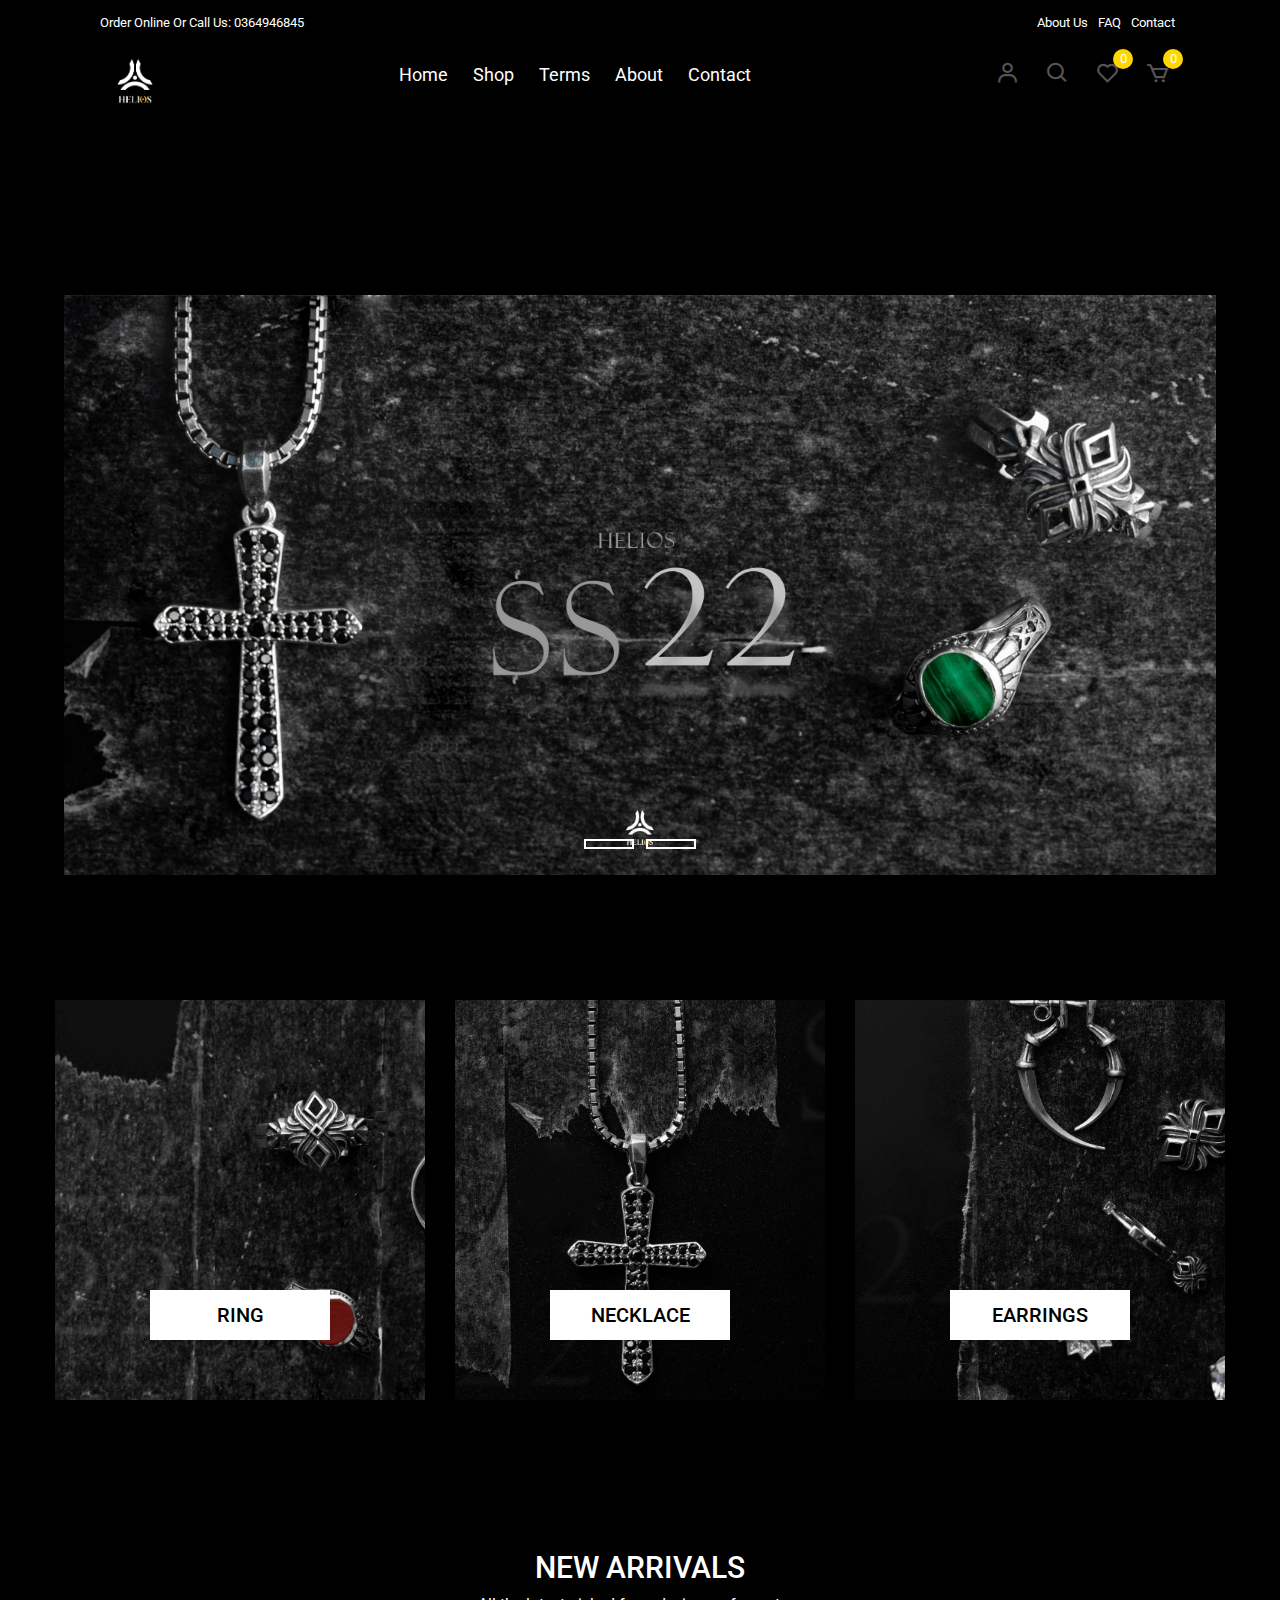
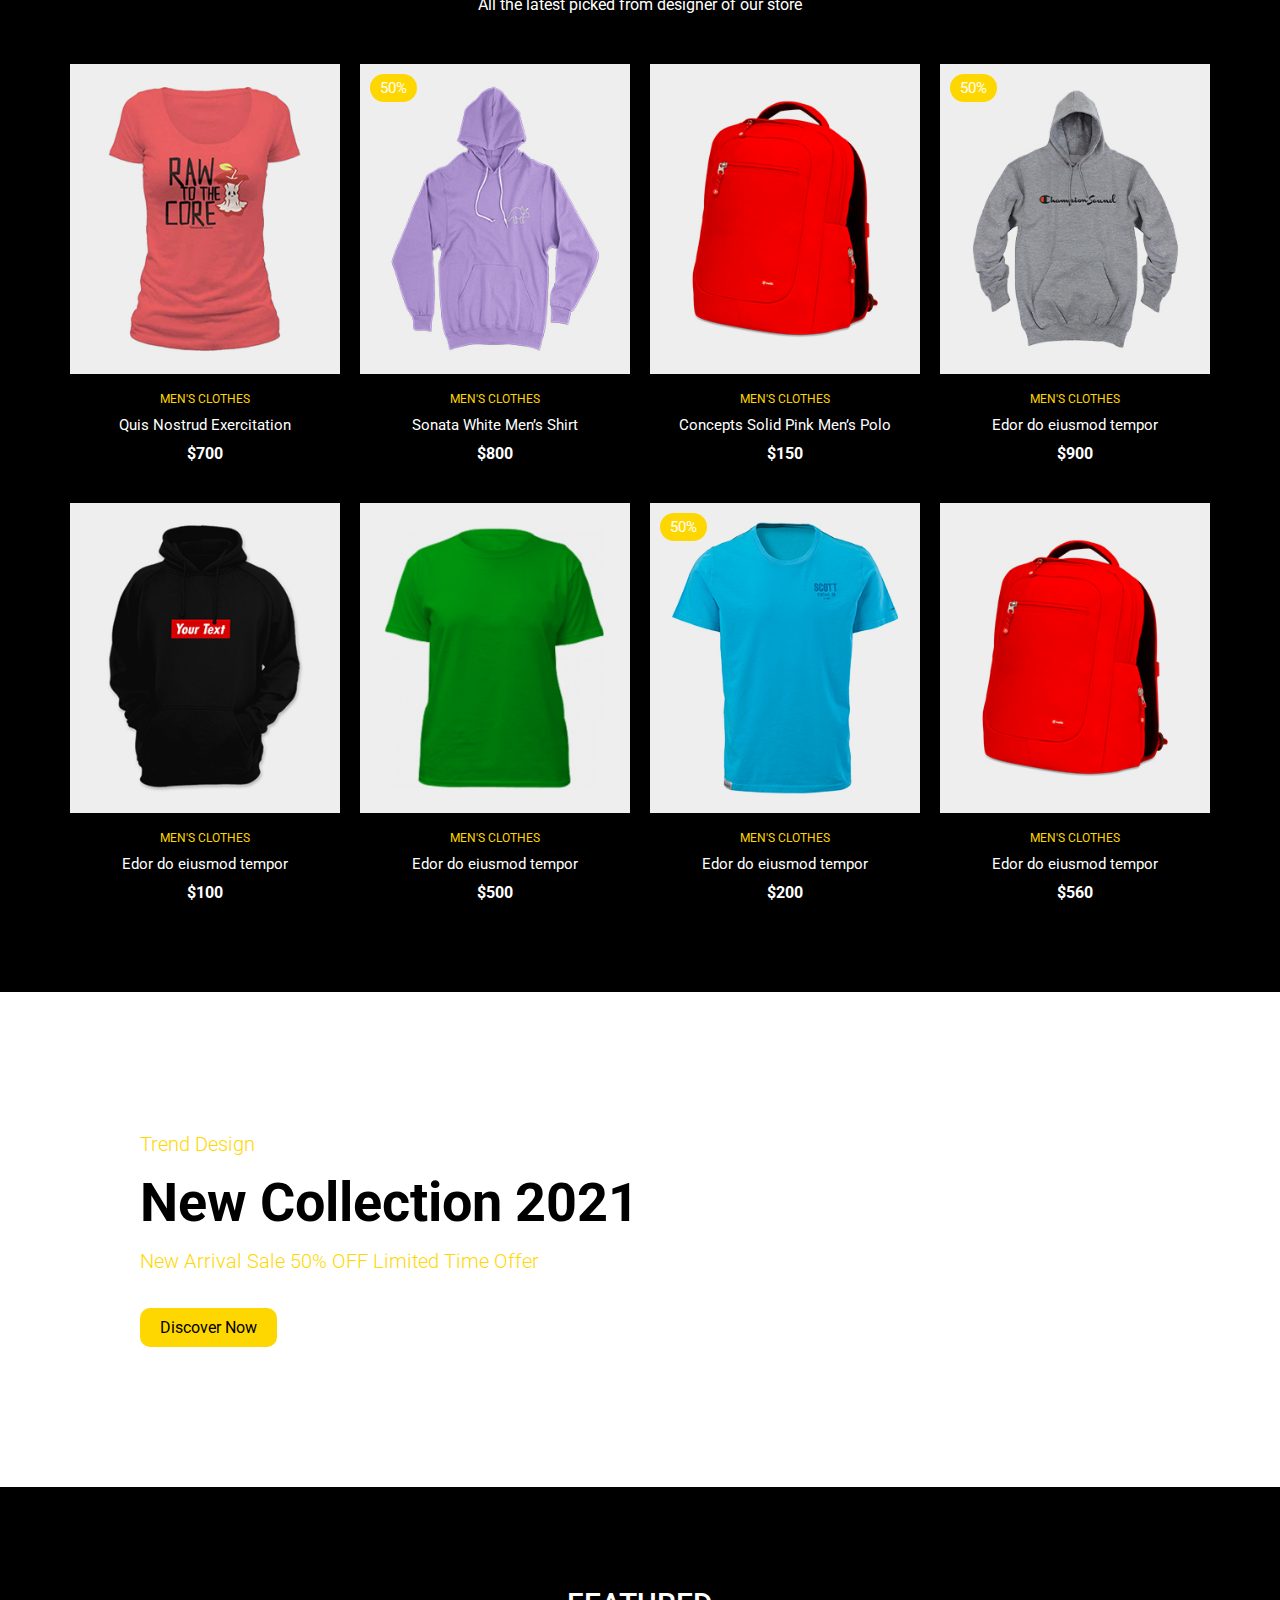
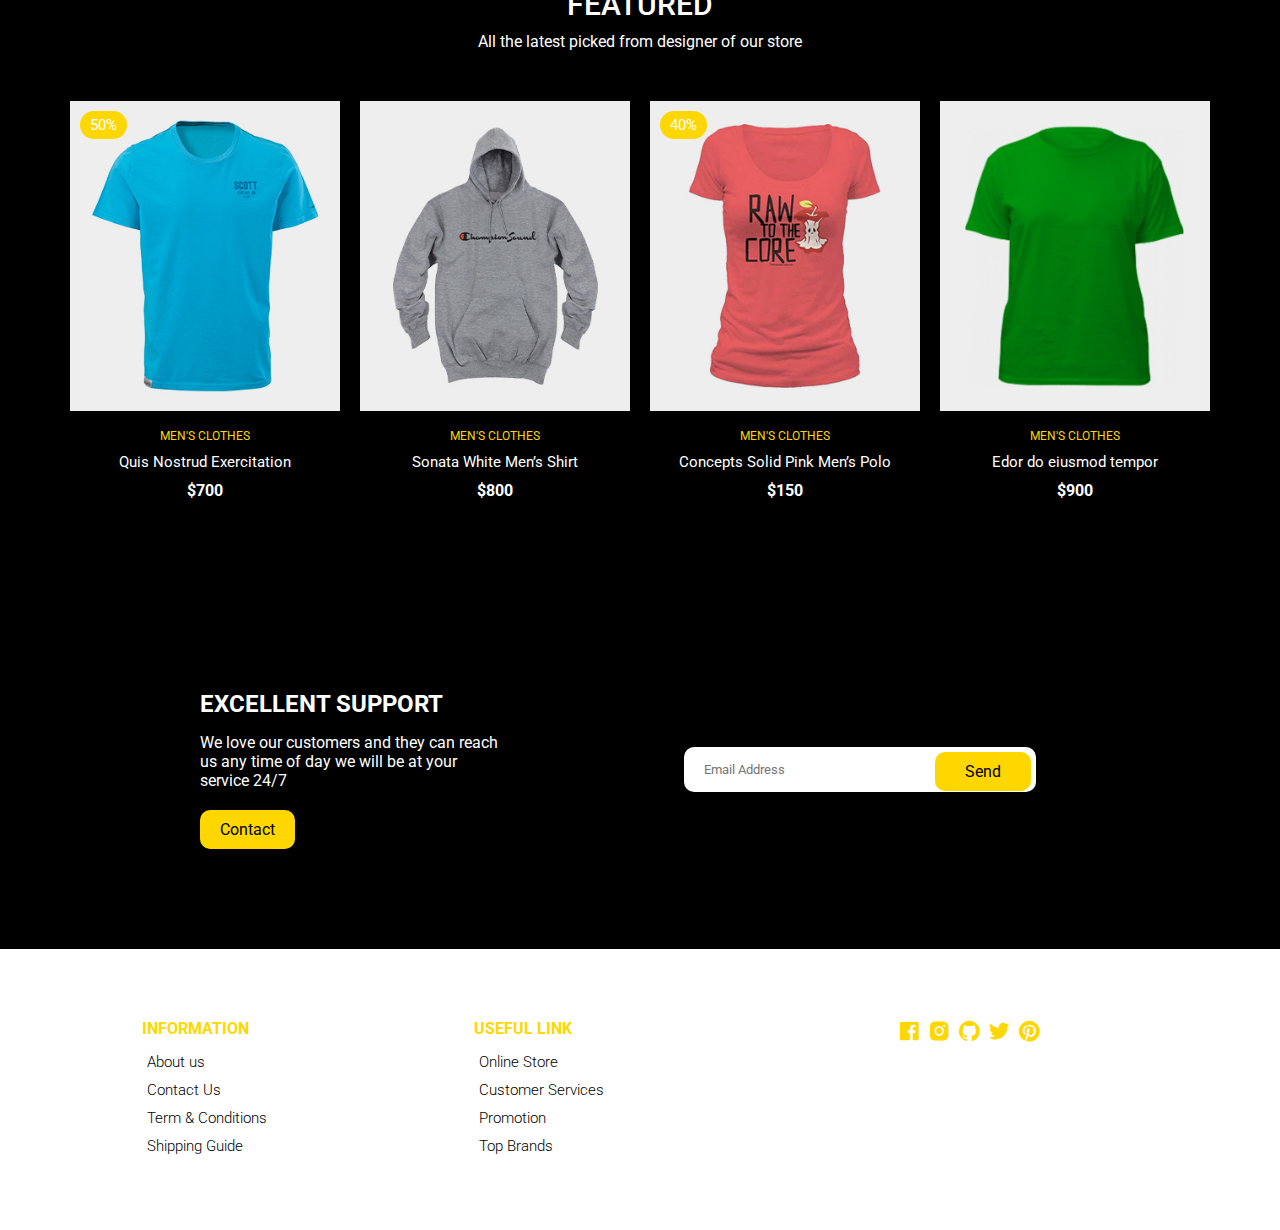
==== Asignment-PRJ301/web/index.html @ 77730570 "index update" ====
<!DOCTYPE html>
<html lang="en">

<head>
  <meta charset="UTF-8" />
  <meta http-equiv="X-UA-Compatible" content="IE=edge" />
  <meta name="viewport" content="width=device-width, initial-scale=1.0" />

  <!-- Boxicons -->
  <link href="https://unpkg.com/boxicons@2.0.7/css/boxicons.min.css" rel="stylesheet" />
  <!-- Glide js -->
  <link rel="stylesheet" href="https://cdnjs.cloudflare.com/ajax/libs/Glide.js/3.4.1/css/glide.core.css">
  <link rel="stylesheet" href="https://cdnjs.cloudflare.com/ajax/libs/Glide.js/3.4.1/css/glide.theme.css">
  <!-- Custom StyleSheet -->
  <link rel="stylesheet" href="./css/styles.css" />
  <title>Helios Jewels</title>
</head>

<body>
  <!-- Header -->
  <header class="header" id="header">
    <!-- Top Nav -->
    <div class="top-nav">
      <div class="container d-flex">
        <p>Order Online Or Call Us: 0364946845</p>
        <ul class="d-flex">
          <li><a href="#">About Us</a></li>
          <li><a href="#">FAQ</a></li>
          <li><a href="#">Contact</a></li>
        </ul>
      </div>
    </div>
    <div class="navigation">
      <div class="nav-center container d-flex">
        <a class="logo">
          <img src="./images/logo.png">
        </a>

        <ul class="nav-list d-flex">
          <li class="nav-item">
            <a href="index.html" class="nav-link">Home</a>
          </li>
          <li class="nav-item">
            <a href="product.html" class="nav-link">Shop</a>
          </li>
          <li class="nav-item">
            <a href="#terms" class="nav-link">Terms</a>
          </li>
          <li class="nav-item">
            <a href="#about" class="nav-link">About</a>
          </li>
          <li class="nav-item">
            <a href="#contact" class="nav-link">Contact</a>
          </li>
          <li class="icons d-flex">
            <a href="login.html" class="icon">
              <i class="bx bx-user"></i>
            </a>
            <div class="icon">
              <i class="bx bx-search"></i>
            </div>
            <div class="icon">
              <i class="bx bx-heart"></i>
              <span class="d-flex">0</span>
            </div>
            <a href="cart.html" class="icon">
              <i class="bx bx-cart"></i>
              <span class="d-flex">0</span>
            </a>
          </li>
        </ul>

        <div class="icons d-flex">
          <a href="login.html" class="icon">
            <i class="bx bx-user"></i>
          </a>
          <div class="icon">
            <i class="bx bx-search"></i>
          </div>
          <div class="icon">
            <i class="bx bx-heart"></i>
            <span class="d-flex">0</span>
          </div>
          <a href="cart.html" class="icon">
            <i class="bx bx-cart"></i>
            <span class="d-flex">0</span>
          </a>
        </div>

        <div class="hamburger">
          <i class="bx bx-menu-alt-left"></i>
        </div>
      </div>
    </div>

  </header>
  <!-- Slide show -->
  <div class="slidershow middle">

    <div class="slides">
      <input type="radio" name="r" id="r1" checked>
      <input type="radio" name="r" id="r2">
      <div class="slide s1">
        <a href="product.html">
          <img src="./images/slider_1.jpg" alt="">
        </a>
      </div>
      <div class="slide">
        <a href="product.html">
          <img src="./images/slider_3.jpg" alt="">
        </a>
      </div>
    </div>

    <div class="navigat">
      <label for="r1" class="bar"></label>
      <label for="r2" class="bar"></label>
    </div>
  </div>


  <!-- Categories Section -->
  <section class="section category">
    <div class="cat-center">
      <div class="cat">
        <img src="./images/cat3.jpg" alt="" />
        <div>
          <p>RING</p>
        </div>
      </div>
      <div class="cat">
        <img src="./images/cat2.jpg" alt="" />
        <div>
          <p>NECKLACE</p>
        </div>
      </div>
      <div class="cat">
        <img src="./images/cat1.jpg" alt="" />
        <div>
          <p>EARRINGS</p>
        </div>
      </div>
    </div>
  </section>

  <!-- New Arrivals -->
  <section class="section new-arrival">
    <div class="title">
      <h1>NEW ARRIVALS</h1>
      <p>All the latest picked from designer of our store</p>
    </div>

    <div class="product-center">
      <div class="product-item">
        <div class="overlay">
          <a href="productDetails.html" class="product-thumb">
            <img src="./images/product-1.jpg" alt="" />
          </a>
        </div>
        <div class="product-info">
          <span>MEN'S CLOTHES</span>
          <a href="productDetails.html">Quis Nostrud Exercitation</a>
          <h4>$700</h4>
        </div>
        <ul class="icons">
          <li><i class="bx bx-heart"></i></li>
          <li><i class="bx bx-search"></i></li>
          <li><i class="bx bx-cart"></i></li>
        </ul>
      </div>
      <div class="product-item">
        <div class="overlay">
          <a href="" class="product-thumb">
            <img src="./images/product-3.jpg" alt="" />
          </a>
          <span class="discount">50%</span>
        </div>

        <div class="product-info">
          <span>MEN'S CLOTHES</span>
          <a href="">Sonata White Men’s Shirt</a>
          <h4>$800</h4>
        </div>
        <ul class="icons">
          <li><i class="bx bx-heart"></i></li>
          <li><i class="bx bx-search"></i></li>
          <li><i class="bx bx-cart"></i></li>
        </ul>
      </div>
      <div class="product-item">
        <div class="overlay">
          <a href="" class="product-thumb">
            <img src="./images/product-2.jpg" alt="" />
          </a>
        </div>
        <div class="product-info">
          <span>MEN'S CLOTHES</span>
          <a href="">Concepts Solid Pink Men’s Polo</a>
          <h4>$150</h4>
        </div>
        <ul class="icons">
          <li><i class="bx bx-heart"></i></li>
          <li><i class="bx bx-search"></i></li>
          <li><i class="bx bx-cart"></i></li>
        </ul>
      </div>
      <div class="product-item">
        <div class="overlay">
          <a href="" class="product-thumb">
            <img src="./images/product-4.jpg" alt="" />
          </a>
          <span class="discount">50%</span>
        </div>
        <div class="product-info">
          <span>MEN'S CLOTHES</span>
          <a href="">Edor do eiusmod tempor</a>
          <h4>$900</h4>
        </div>
        <ul class="icons">
          <li><i class="bx bx-heart"></i></li>
          <li><i class="bx bx-search"></i></li>
          <li><i class="bx bx-cart"></i></li>
        </ul>
      </div>
      <div class="product-item">
        <div class="overlay">
          <a href="" class="product-thumb">
            <img src="./images/product-5.jpg" alt="" />
          </a>
        </div>
        <div class="product-info">
          <span>MEN'S CLOTHES</span>
          <a href="">Edor do eiusmod tempor</a>
          <h4>$100</h4>
        </div>
        <ul class="icons">
          <li><i class="bx bx-heart"></i></li>
          <li><i class="bx bx-search"></i></li>
          <li><i class="bx bx-cart"></i></li>
        </ul>
      </div>
      <div class="product-item">
        <div class="overlay">
          <a href="" class="product-thumb">
            <img src="./images/product-6.jpg" alt="" />
          </a>
        </div>
        <div class="product-info">
          <span>MEN'S CLOTHES</span>
          <a href="">Edor do eiusmod tempor</a>
          <h4>$500</h4>
        </div>
        <ul class="icons">
          <li><i class="bx bx-heart"></i></li>
          <li><i class="bx bx-search"></i></li>
          <li><i class="bx bx-cart"></i></li>
        </ul>
      </div>
      <div class="product-item">
        <div class="overlay">
          <a href="" class="product-thumb">
            <img src="./images/product-7.jpg" alt="" />
          </a>
          <span class="discount">50%</span>
        </div>
        <div class="product-info">
          <span>MEN'S CLOTHES</span>
          <a href="">Edor do eiusmod tempor</a>
          <h4>$200</h4>
        </div>
        <ul class="icons">
          <li><i class="bx bx-heart"></i></li>
          <li><i class="bx bx-search"></i></li>
          <li><i class="bx bx-cart"></i></li>
        </ul>
      </div>
      <div class="product-item">
        <div class="overlay">
          <a href="" class="product-thumb">
            <img src="./images/product-2.jpg" alt="" />
          </a>
        </div>
        <div class="product-info">
          <span>MEN'S CLOTHES</span>
          <a href="">Edor do eiusmod tempor</a>
          <h4>$560</h4>
        </div>
        <ul class="icons">
          <li><i class="bx bx-heart"></i></li>
          <li><i class="bx bx-search"></i></li>
          <li><i class="bx bx-cart"></i></li>
        </ul>
      </div>
    </div>
  </section>


  <!-- Promo -->

  <section class="section banner">
    <div class="left">
      <span class="trend">Trend Design</span>
      <h1>New Collection 2021</h1>
      <p>New Arrival <span class="color">Sale 50% OFF</span> Limited Time Offer</p>
      <a href="#" class="btn btn-1">Discover Now</a>
    </div>
    <div class="right">
      <img src="./images/banner.png" alt="">
    </div>
  </section>




  <!-- Featured -->

  <section class="section new-arrival">
    <div class="title">
      <h1>Featured</h1>
      <p>All the latest picked from designer of our store</p>
    </div>

    <div class="product-center">
      <div class="product-item">
        <div class="overlay">
          <a href="" class="product-thumb">
            <img src="./images/product-7.jpg" alt="" />
          </a>
          <span class="discount">50%</span>
        </div>
        <div class="product-info">
          <span>MEN'S CLOTHES</span>
          <a href="">Quis Nostrud Exercitation</a>
          <h4>$700</h4>
        </div>
        <ul class="icons">
          <li><i class="bx bx-heart"></i></li>
          <li><i class="bx bx-search"></i></li>
          <li><i class="bx bx-cart"></i></li>
        </ul>
      </div>
      <div class="product-item">
        <div class="overlay">
          <a href="" class="product-thumb">
            <img src="./images/product-4.jpg" alt="" />
          </a>
        </div>

        <div class="product-info">
          <span>MEN'S CLOTHES</span>
          <a href="">Sonata White Men’s Shirt</a>
          <h4>$800</h4>
        </div>
        <ul class="icons">
          <li><i class="bx bx-heart"></i></li>
          <li><i class="bx bx-search"></i></li>
          <li><i class="bx bx-cart"></i></li>
        </ul>
      </div>
      <div class="product-item">
        <div class="overlay">
          <a href="" class="product-thumb">
            <img src="./images/product-1.jpg" alt="" />
          </a>
          <span class="discount">40%</span>
        </div>
        <div class="product-info">
          <span>MEN'S CLOTHES</span>
          <a href="">Concepts Solid Pink Men’s Polo</a>
          <h4>$150</h4>
        </div>
        <ul class="icons">
          <li><i class="bx bx-heart"></i></li>
          <li><i class="bx bx-search"></i></li>
          <li><i class="bx bx-cart"></i></li>
        </ul>
      </div>
      <div class="product-item">
        <div class="overlay">
          <a href="" class="product-thumb">
            <img src="./images/product-6.jpg" alt="" />
          </a>
        </div>
        <div class="product-info">
          <span>MEN'S CLOTHES</span>
          <a href="">Edor do eiusmod tempor</a>
          <h4>$900</h4>
        </div>
        <ul class="icons">
          <li><i class="bx bx-heart"></i></li>
          <li><i class="bx bx-search"></i></li>
          <li><i class="bx bx-cart"></i></li>
        </ul>
      </div>

  </section>

  <!-- Contact -->
  <section class="section contact">
    <div class="row">
      <div class="col">
        <h2>EXCELLENT SUPPORT</h2>
        <p>We love our customers and they can reach us any time
          of day we will be at your service 24/7</p>
        <a href="" class="btn btn-1">Contact</a>
      </div>
      <div class="col">
        <form action="">
          <div>
            <input type="email" placeholder="Email Address">
            <a href="">Send</a>
          </div>
        </form>
      </div>
    </div>
  </section>

  <!-- Footer -->
  <footer class="footer">
    <div class="row">
      <div class="col d-flex">
        <h4>INFORMATION</h4>
        <a href="">About us</a>
        <a href="">Contact Us</a>
        <a href="">Term & Conditions</a>
        <a href="">Shipping Guide</a>
      </div>
      <div class="col d-flex">
        <h4>USEFUL LINK</h4>
        <a href="">Online Store</a>
        <a href="">Customer Services</a>
        <a href="">Promotion</a>
        <a href="">Top Brands</a>
      </div>
      <div class="col d-flex">
        <span><i class='bx bxl-facebook-square'></i></span>
        <span><i class='bx bxl-instagram-alt'></i></span>
        <span><i class='bx bxl-github'></i></span>
        <span><i class='bx bxl-twitter'></i></span>
        <span><i class='bx bxl-pinterest'></i></span>
      </div>
    </div>
  </footer>


  <!-- PopUp -->
  <!-- <div class="popup hide-popup">
    <div class="popup-content">
      <div class="popup-close">
        <i class='bx bx-x'></i>
      </div>
      <div class="popup-left">
        <div class="popup-img-container">
          <img class="popup-img" src="./images/popup.jpg" alt="popup">
        </div>
      </div>
      <div class="popup-right">
        <div class="right-content">
          <h1>Get Discount <span>50%</span> Off</h1>
          <p>Sign up to our newsletter and save 30% for you next purchase. No spam, we promise!
          </p>
          <form action="#">
            <input type="email" placeholder="Enter your email..." class="popup-form">
            <a href="#">Subscribe</a>
          </form>
        </div>
      </div>
    </div>
  </div> -->

</body>
<script src="https://cdnjs.cloudflare.com/ajax/libs/Glide.js/3.4.1/glide.min.js"></script>
<script src="./js/slider.js"></script>
<script src="./js/index.js"></script>

</html>
---- Asignment-PRJ301/web/css/styles.css ----
/* Fonts */
@import url('https://fonts.googleapis.com/css2?family=Roboto:wght@100;300;400;500;700&display=swap');

/* Color Variables */
:root {
  --white: #fff;
  --black: #000000;
  --green: #6cbe02;
  --grey1: #f0f0f0;
  --grey2: #e9d7d3;
  --red: #dd2929;
  --yellow: #ffd700;
}

/* Basic Reset */
*,
*::before,
*::after {
  margin: 0;
  padding: 0;
  box-sizing: inherit;
}

html {
  box-sizing: border-box;
  font-size: 62.5%;
}

body {
  font-family: 'Roboto', sans-serif;
  font-size: 1.6rem;
  background-color: var(--black);
  color: var(--white);
  font-weight: 400;
  font-style: normal;
}

a {
  text-decoration: none;
  color: var(--white);
}

li {
  list-style: none;
}

.container {
  max-width: 114rem;
  margin: 0 auto;
  padding: 0 3rem;
}

.d-flex {
  display: flex;
  align-items: center;
}

/* 
=================
Header
=================
*/

.header {
  position: relative;
  min-height: 100vh;
  overflow-x: hidden;
  background-color: var(--black);
}

.top-nav {
  background-color: var(--black);
  font-size: 1.3rem;
  color: var(--white);
}

.top-nav div {
  justify-content: space-between;
  height: 4.5rem;
}

.top-nav a {
  color: var(--white);
  padding: 0 0.5rem;
}

/* 
=================
Navigation
=================
*/
.navigation {
  height: 6rem;
  line-height: 6rem;
}
.navigation .nav-center .logo{
  width: 70px;
  bottom: 0px;
}
.navigation .nav-center .logo img{
  position: absolute;
  color: var(--white);
  width: 70px;
  top: 45px;
}
.nav-center {
  justify-content: space-between;
  background-color: var(--black);
}

.nav-list .icons {
  display: none;
}

.nav-center .nav-item:not(:last-child) {
  margin-right: 0.5rem;
}

.nav-center .nav-link {
  font-size: 1.8rem;
  padding: 1rem;
  color: var(--white);
}

.nav-center .nav-link:hover {
  color: var(--yellow);
}

.nav-center .hamburger {
  display: none;
  font-size: 2.3rem;
  color: var(--black);
  cursor: pointer;
}

/* Icons */

.icon {
  cursor: pointer;
  font-size: 2.5rem;
  padding: 0 1rem;
  color: #555;
  position: relative;
}

.icon:not(:last-child) {
  margin-right: 0.5rem;
}

.icon span {
  position: absolute;
  top: 3px;
  right: -3px;
  background-color: var(--yellow);
  color: var(--white);
  border-radius: 50%;
  font-size: 1.3rem;
  height: 2rem;
  width: 2rem;
  justify-content: center;
}

@media only screen and (max-width: 768px) {
  .nav-list {
    position: fixed;
    top: 12%;
    left: -35rem;
    flex-direction: column;
    align-items: flex-start;
    box-shadow: 5px 5px 10px rgba(0, 0, 0, 0.2);
    background-color: white;
    height: 100%;
    width: 0%;
    max-width: 35rem;
    z-index: 100;
    transition: all 300ms ease-in-out;
  }

  .nav-list.open {
    left: 0;
    width: 100%;
  }

  .nav-list .nav-item {
    margin: 0 0 1rem 0;
    width: 100%;
  }

  .nav-list .nav-link {
    font-size: 2rem;
    color: var(--black);
  }

  .nav-center .hamburger {
    display: block;
    color: var(--black);
    font-size: 3rem;
  }

  .icons {
    display: none;
  }

  .nav-list .icons {
    display: flex;
  }

  .top-nav ul {
    display: none;
  }

  .top-nav div {
    justify-content: center;
    height: 3rem;
  }
}

/* Slide show */
.slidershow{
  width: 90%;
  height: 600x;
  overflow: hidden;
}
.middle{
  position: absolute;
  top: 65%;
  left: 50%;
  transform: translate(-50%,-50%);
}
.navigat{
  position: absolute;
  bottom: 20px;
  left: 50%;
  transform: translateX(-50%);
  display: flex;
}
.bar{
  width: 50px;
  height: 10px;
  border: 2px solid #fff;
  margin: 6px;
  cursor: pointer;
  transition: 0.4s;
}
.bar:hover{
  background: #fff;
}

input[name="r"]{
    position: absolute;
    visibility: hidden;
}

.slides{
  width: 500%;
  height: 100%;
  display: flex;
}

.slide{
  width: 20%;
  transition: 0.6s;
}
.slide img{
  width: 100%;
  height: 100%;
}

#r1:checked ~ .s1{
  margin-left: 0;
}
#r2:checked ~ .s1{
  margin-left: -20%;
}

/* Category Section */
.section {
  padding: 10rem 0 5rem 0;
  overflow: hidden;
}

.cat-center {
  display: flex;
  align-items: center;
  justify-content: center;
  max-width: 100%;
  margin: auto;
  padding: 0 3rem;
}

.cat-center .cat {
  max-width: 37rem;
  height: 40rem;
  overflow: hidden;
  position: relative;
  cursor: pointer;
  text-align: center;
}

.cat-center .cat:not(:last-child) {
  margin-right: 3rem;
}

.cat-center .cat img {
  width: 50rem;
  height: 100%;
  margin: auto;
  object-fit: cover;
  transition: all 2s ease;
}

.cat-center .cat:hover img {
  transform: scale(1.1);
}

.cat-center .cat div {
  position: absolute;
  bottom: 15%;
  left: 50%;
  transform: translateX(-50%);
  background-color: var(--white);
  color: var(--black);
  width: 18rem;
  height: 5rem;
  line-height: 5rem;
  text-align: center;
  font-size: 2rem;
  font-weight: 500;
}

@media only screen and (max-width: 1200px) {
  .cat-center .cat img {
    width: 30rem;
  }
}

@media only screen and (max-width: 967px) {
  .cat-center .cat {
    max-width: 25rem;
    height: 20rem;
  }

  .cat-center .cat img {
    width: 25rem;
  }
}

@media only screen and (max-width: 768px) {
  .section {
    padding: 5rem 0;
  }

  .cat-center {
    flex-direction: column;
    padding: 3rem;
  }

  .cat-center .cat {
    max-width: 100%;
    height: 30rem;
  }

  .cat-center .cat:not(:last-child) {
    margin-right: 0rem;
    margin-bottom: 5rem;
  }

  .cat-center .cat img {
    width: 100%;
  }
}

/* New Arrivals */
.title {
  text-align: center;
  margin-bottom: 5rem;
}

.title h1 {
  font-size: 3rem;
  text-transform: uppercase;
  margin-bottom: 1rem;
  font-weight: 500;
}

.product-center {
  display: flex;
  align-items: center;
  justify-content: center;
  flex-wrap: wrap;
  max-width: 120rem;
  margin: 0 auto;
  padding: 0 2rem;
}

.product-item {
  position: relative;
  width: 27rem;
  margin: 0 auto;
  margin-bottom: 3rem;
}

.product-thumb img {
  width: 100%;
  height: 31rem;
  object-fit: cover;
  transition: all 500ms linear;
}

.product-info {
  padding: 1rem;
  text-align: center;
}

.product-info span {
  display: inline-block;
  font-size: 1.2rem;
  color: var(--yellow);
  margin-bottom: 1rem;
}

.product-info a {
  font-size: 1.5rem;
  display: block;
  margin-bottom: 1rem;
  transition: all 300ms ease;
}

.product-info a:hover {
  color: var(--yellow);
}

.product-item .icons {
  position: absolute;
  left: 50%;
  top: 35%;
  transform: translateX(-50%);
  display: flex;
  align-items: center;
}

.product-item .icons li {
  background-color: var(--white);
  color: var(--black);
  text-align: center;
  padding: 1rem 1.5rem;
  font-size: 2.3rem;
  cursor: pointer;
  transition: 300ms ease-out;
  transform: translateY(20px);
  visibility: hidden;
  opacity: 0;
}

.product-item .icons li:first-child {
  transition-delay: 0.1s;
}

.product-item .icons li:nth-child(2) {
  transition-delay: 0.2s;
}

.product-item .icons li:nth-child(3) {
  transition-delay: 0.3s;
}

.product-item:hover .icons li {
  visibility: visible;
  opacity: 1;
  transform: translateY(0);
}

.product-item .icons li:not(:last-child) {
  margin-right: 0.5rem;
}

.product-item .icons li:hover {
  background-color: var(--yellow);
  color: var(--white);
}

.product-item .overlay {
  position: relative;
  overflow: hidden;
  cursor: pointer;
  width: 100%;
}

.product-item .overlay::after {
  content: '';
  position: absolute;
  top: 0;
  left: 0;
  width: 100%;
  height: 100%;
  background-color: rgba(0, 0, 0, 0.5);
  visibility: hidden;
  opacity: 0;
  transition: 300ms ease-out;
}

.product-item:hover .overlay::after {
  visibility: visible;
  opacity: 1;
}

.product-item:hover .product-thumb img {
  transform: scale(1.1);
}

.product-item .discount {
  position: absolute;
  top: 1rem;
  left: 1rem;
  background-color: var(--yellow);
  padding: 0.5rem 1rem;
  color: var(--white);
  border-radius: 2rem;
  font-size: 1.5rem;
}

@media only screen and (max-width: 567px) {
  .product-center {
    max-width: 100%;
    padding: 0 1rem;
  }

  .product-item {
    width: 40%;
    margin-bottom: 3rem;
  }

  .product-thumb img {
    height: 20rem;
  }

  .product-item {
    margin-right: 2rem;
  }

  .product-item .icons li {
    padding: 0.5rem 1rem;
    font-size: 1.8rem;
  }
}

/* Banner */

.banner {
  position: relative;
  background-color: var(--white);
  padding: 14rem 20%;
}

.banner .right img {
  position: absolute;
  bottom: 0;
  right: 10%;
  width: 50rem;
}

.banner .trend,
.banner p {
  color: var(--yellow);
  display: block;
  font-size: 2rem;
  font-weight: 300;
  margin-bottom: 1.5rem;
}

.banner h1 {
  font-size: 5.4rem;
  color: var(--black);
  margin-bottom: 1.5rem;
}

.banner .btn {
  display: inline-block;
  color: var(--black);
  margin-top: 2rem;
}

@media only screen and (max-width: 1500px) {
  .banner {
    padding: 14rem;
  }

  .banner .right img {
    right: 3rem;
    width: 70rem;
  }
}

@media only screen and (max-width: 996px) {
  .banner {
    padding: 8rem 2rem;
  }

  .banner .trend,
  .banner p {
    font-size: 1.5rem;
  }

  .banner h1 {
    font-size: 4rem;
  }

  .banner .right img {
    right: -6%;
    width: 50rem;
  }
}

@media only screen and (max-width: 768px) {
  .banner {
    display: grid;
    grid-template-columns: 1fr;
    height: 80vh;
  }

  .banner .left {
    width: 100%;
    margin-bottom: 3rem;
  }

  .banner .right {
    flex: 0 0 50%;
  }

  .banner .right img {
    right: 0;
    width: 50rem;
    left: 50%;
    transform: translateX(-50%);
  }
}

@media only screen and (max-width: 567px) {
  .banner {
    padding: 8rem 5rem;
  }

  .banner .trend,
  .banner p {
    font-size: 1.3rem;
    margin-bottom: 1rem;
  }

  .banner h1 {
    font-size: 3rem;
    margin-bottom: 1rem;
  }

  .banner .btn {
    padding: 0.8rem 1.7rem;
    font-size: 1.4rem;
  }

  .banner .right img {
    width: 45rem;
  }
}

/* Contact */
.contact {
  background-color: var(--black);
  color: var(--white);
  padding: 10rem 20rem;
}

.contact .row {
  display: grid;
  grid-template-columns: 1fr 1fr;
  align-items: center;
}

.contact .row .col h2 {
  margin-bottom: 1.5rem;
}

.contact .row .col p {
  width: 70%;
  margin-bottom: 2rem;
}

.btn-1 {
  background-color: var(--yellow);
  color: var(--black);
  display: inline-block;
  border-radius: 1rem;
  padding: 1rem 2rem;
}

.contact form div {
  position: relative;
  width: 80%;
  margin: 0 auto;
}

.contact form input {
  font-family: 'Roboto', sans-serif;
  text-indent: 2rem;
  width: 100%;
  border-radius: 1rem;
  padding: 1.5rem 0;
  outline: none;
  border: none;
}

.contact form a {
  position: absolute;
  top: 0;
  right: 0;
  background-color: var(--yellow);
  color: var(--black);
  margin: 0.5rem;
  padding: 1rem 3rem;
  border-radius: 1rem;
}

@media only screen and (max-width: 996px) {
  .contact {
    padding: 8rem 8rem;
  }
}

@media only screen and (max-width: 768px) {
  .contact .row {
    grid-template-columns: 1fr;
    gap: 5rem 0;
  }

  .contact form div {
    width: 100%;
  }
}

@media only screen and (max-width: 567px) {
  .contact {
    padding: 8rem 1rem;
  }
}

/* Footer */
.footer {
  padding: 7rem 1rem;
  background-color: var(--white);
}

footer .row {
  display: grid;
  grid-template-columns: 1fr 1fr 1fr;
  max-width: 99.6rem;
  margin: 0 auto;
}

.footer .col {
  flex-direction: column;
  color: var(--black);
  align-items: flex-start;
}

.footer .col:last-child {
  flex-direction: row;
  justify-content: center;
}

.footer .col:last-child span {
  font-size: 2.5rem;
  margin-right: 0.5rem;
  color: var(--yellow);
}

.footer .col a {
  color: var(--black);
  font-size: 1.5rem;
  padding: 0.5rem;
  font-weight: 300;
}

.footer .col h4 {
  margin-bottom: 1rem;
  color: var(--yellow);
}

@media only screen and (max-width: 567px) {
  footer .row {
    grid-template-columns: 1fr;
    row-gap: 3rem;
  }
}

/* Popup */
.popup {
  position: fixed;
  top: 0;
  left: 0;
  width: 100%;
  height: 100vh;
  background-color: rgba(0, 0, 0, 0.5);
  z-index: 9999;
  transition: 0.3s;
  transform: scale(1);
}

.popup-content {
  position: absolute;
  top: 50%;
  left: 50%;
  width: 90%;
  max-width: 110rem;
  margin: 0 auto;
  height: 55rem;
  transform: translate(-50%, -50%);
  padding: 1.6rem;
  display: table;
  overflow: hidden;
  background-color: var(--white);
}

.popup-close {
  display: flex;
  align-items: center;
  justify-content: center;
  position: absolute;
  top: 2rem;
  right: 2rem;
  padding: 0.5rem;
  background-color: var(--green);
  border-radius: 50%;
  cursor: pointer;
}

.popup-close {
  font-size: 3rem;
  color: white;
}

.popup-left {
  display: table-cell;
  width: 50%;
  height: 100%;
  vertical-align: middle;
}

.popup-right {
  display: table-cell;
  width: 50%;
  vertical-align: middle;
  padding: 3rem 5rem;
}

.popup-img-container {
  width: 100%;
  overflow: hidden;
}

.popup-img-container img.popup-img {
  display: block;
  width: 60rem;
  height: 45rem;
  max-width: 100%;
  border-radius: 1rem;
  object-fit: cover;
}

.right-content {
  text-align: center;
  width: 85%;
  margin: 0 auto;
}

.right-content h1 {
  font-size: 4rem;
  color: #000;
  margin-bottom: 1.6rem;
}

.right-content h1 span {
  color: var(--green);
}

.right-content p {
  font-size: 1.6rem;
  color: #555;
  margin-bottom: 1.6rem;
}

.popup-form {
  width: 100%;
  padding: 1.5rem 0;
  text-indent: 1rem;
  margin-bottom: 1.6rem;
  border-radius: 3rem;
  background-color: var(--green);
  color: white;
  font-size: 1.8rem;
  border: none;
}

.popup-form::placeholder {
  color: white;
}

.popup-form:focus {
  outline: none;
}

.right-content a:link,
.right-content a:visited {
  display: inline-block;
  padding: 1.8rem 5rem;
  border-radius: 3rem;
  font-weight: 700;
  color: var(--white);
  background-color: var(--black);
  border: 1px solid var(--grey2);
  transition: 0.3s;
}

.right-content a:hover {
  background-color: var(--green);
  border: 1px solid var(--grey2);
  color: var(--black);
}

.hide-popup {
  transform: scale(0.2);
  opacity: 0;
  visibility: hidden;
}

@media only screen and (max-width: 1200px) {
  .right-content {
    width: 100%;
  }

  .right-content h1 {
    font-size: 3.5rem;
    margin-bottom: 1.3rem;
  }
}

@media only screen and (max-width: 998px) {
  .popup-right {
    width: 100%;
  }

  .popup-left {
    display: none;
  }

  .right-content h1 {
    font-size: 5rem;
  }
}

@media only screen and (max-width: 768px) {
  .right-content h1 {
    font-size: 4rem;
  }

  .right-content p {
    font-size: 1.6rem;
  }

  .popup-form {
    width: 90%;
    margin: 0 auto;
    padding: 1.8rem 0;
    margin-bottom: 1.5rem;
  }

  .goto-top:link,
  .goto-top:visited {
    right: 5%;
    bottom: 5%;
  }
}

@media only screen and (max-width: 568px) {
  .popup-right {
    padding: 0 1.6rem;
  }

  .popup-content {
    height: 35rem;
    width: 90%;
    margin: 0 auto;
  }

  .right-content {
    width: 100%;
  }

  .right-content h1 {
    font-size: 3rem;
  }

  .right-content p {
    font-size: 1.4rem;
  }

  .popup-form {
    width: 100%;
    padding: 1.5rem 0;
    margin-bottom: 1.3rem;
  }

  .right-content a:link,
  .right-content a:visited {
    padding: 1.5rem 3rem;
  }

  .popup-close {
    top: 1rem;
    right: 1rem;
    padding: 0.5rem;
  }
}

/* All Products */
.section .top {
  display: flex;
  align-items: center;
  justify-content: space-between;
  margin-bottom: 4rem;
}

.all-products .top select {
  font-family: 'Poppins', sans-serif;
  width: 20rem;
  padding: 1rem;
  border: 1px solid #ccc;
  appearance: none;
  outline: none;
}

form {
  position: relative;
  z-index: 1;
}

form span {
  position: absolute;
  top: 50%;
  right: 1rem;
  transform: translateY(-50%);
  font-size: 2rem;
  z-index: 0;
}

@media only screen and (max-width: 768px) {
  .all-products .top select {
    width: 15rem;
  }
}

/* Pagination */
.pagination {
  display: flex;
  align-items: center;
  padding: 3rem 0 5rem 0;
}

.pagination span {
  display: inline-block;
  padding: 1rem 1.5rem;
  border: 1px solid var(--green);
  font-size: 1.8rem;
  margin-bottom: 2rem;
  cursor: pointer;
  transition: all 300ms ease-in-out;
}

.pagination span:hover {
  border: 1px solid var(--green);
  background-color: var(--green);
  color: #fff;
}

/* Cart Items */
.cart {
  margin: 10rem auto;
}

table {
  width: 100%;
  border-collapse: collapse;
}

.cart-info {
  display: flex;
  flex-wrap: wrap;
}

th {
  text-align: left;
  padding: 0.5rem;
  color: #fff;
  background-color: var(--yellow);
  font-weight: normal;
}

td {
  padding: 1rem 0.5rem;
}

td input {
  width: 5rem;
  height: 3rem;
  padding: 0.5rem;
}

td a {
  
  color: orangered;
  font-size: 1.4rem;
}

td img {
  width: 8rem;
  height: 8rem;
  margin-right: 1rem;
}

.total-price {
  display: flex;
  align-items: flex-end;
  flex-direction: column;
  margin-top: 2rem;
}

.total-price table {
  border-top: 3px solid var(--yellow);
  width: 100%;
  max-width: 35rem;
}

td:last-child {
  text-align: right;
}

th:last-child {
  text-align: right;
}

.checkout {
  display: inline-block;
  background-color: var(--yellow);
  color: white;
  padding: 1rem;
  margin-top: 1rem;
}

@media only screen and (max-width: 567px) {
  .cart-info p {
    display: none;
  }
}

/* Product Details */
.product-detail .details {
  display: grid;
  grid-template-columns: 1fr 1.2fr;
  gap: 7rem;
}

.product-detail .left {
  display: flex;
  flex-direction: column;
}

.product-detail .left .main {
  text-align: center;
  background-color: #f6f2f1;
  margin-bottom: 2rem;
  height: 45rem;
}

.product-detail .left .main img {
  object-fit: cover;
  height: 100%;
  width: 100%;
}

.product-detail .right span {
  display: inline-block;
  font-size: 1.5rem;
  margin-bottom: 1rem;
}

.product-detail .right h1 {
  font-size: 4rem;
  line-height: 1.2;
  margin-bottom: 2rem;
}

.product-detail .right .price {
  font-size: 600;
  font-size: 2rem;
  color: var(--green);
  margin-bottom: 2rem;
}

.product-detail .right div {
  display: inline-block;
  position: relative;
  z-index: -1;
}

.product-detail .right select {
  font-family: 'Poppins', sans-serif;
  width: 20rem;
  padding: 0.7rem;
  border: 1px solid #ccc;
  appearance: none;
  outline: none;
}

.product-detail form {
  margin-bottom: 2rem;
  z-index: 0;
}

.product-detail form span {
  position: absolute;
  top: 50%;
  right: 1rem;
  transform: translateY(-50%);
  font-size: 2rem;
  z-index: 0;
}

.product-detail .form {
  margin-bottom: 3rem;
}

.product-detail .form input {
  padding: 0.8rem;
  text-align: center;
  width: 3.5rem;
  margin-right: 2rem;
}

.product-detail .form .addCart {
  background: var(--green);
  padding: 0.8rem 4rem;
  color: #fff;
  border-radius: 3rem;
}

.product-detail h3 {
  text-transform: uppercase;
  margin-bottom: 2rem;
}

@media only screen and (max-width: 996px) {
  .product-detail .left {
    width: 30rem;
    height: 45rem;
  }

  .product-detail .details {
    gap: 3rem;
  }
}

@media only screen and (max-width: 650px) {
  .product-detail .details {
    grid-template-columns: 1fr;
  }

  .product-detail .right {
    margin-top: 1rem;
  }

  .product-detail .left {
    width: 100%;
    height: 45rem;
  }

  .product-detail .details {
    gap: 3rem;
  }
}

/* Login Form */
.login-form {
  padding: 5rem 0;
  max-width: 50rem;
  margin: 5rem auto;
}

.login-form form {
  display: flex;
  flex-direction: column;
}

.login-form form h1 {
  margin-bottom: 1rem;
}
.login-form form p {
  margin-bottom: 2rem;
}

.login-form form label {
  margin-bottom: 1rem;
}

.login-form form input {
  border: 1px solid #ccc;
  outline: none;
  padding: 1.5rem 0;
  text-indent: 1rem;
  font-size: 1.6rem;
  margin-bottom: 2rem;
  border-radius: 0.5rem;
}

.login-form form input::placeholder {
  font-size: 1.6rem;
  color: #222;
}

.login-form form .buttons {
  margin-top: 1rem;
}

.login-form form button {
  outline: none;
  border: none;
  font-size: 1.6rem;
  padding: 1rem 3rem;
  margin-right: 1.5rem;
  background-color: var(--yellow);
  color: black;
  cursor: pointer;
}

.login-form form p a {
  color: dodgerblue;
}
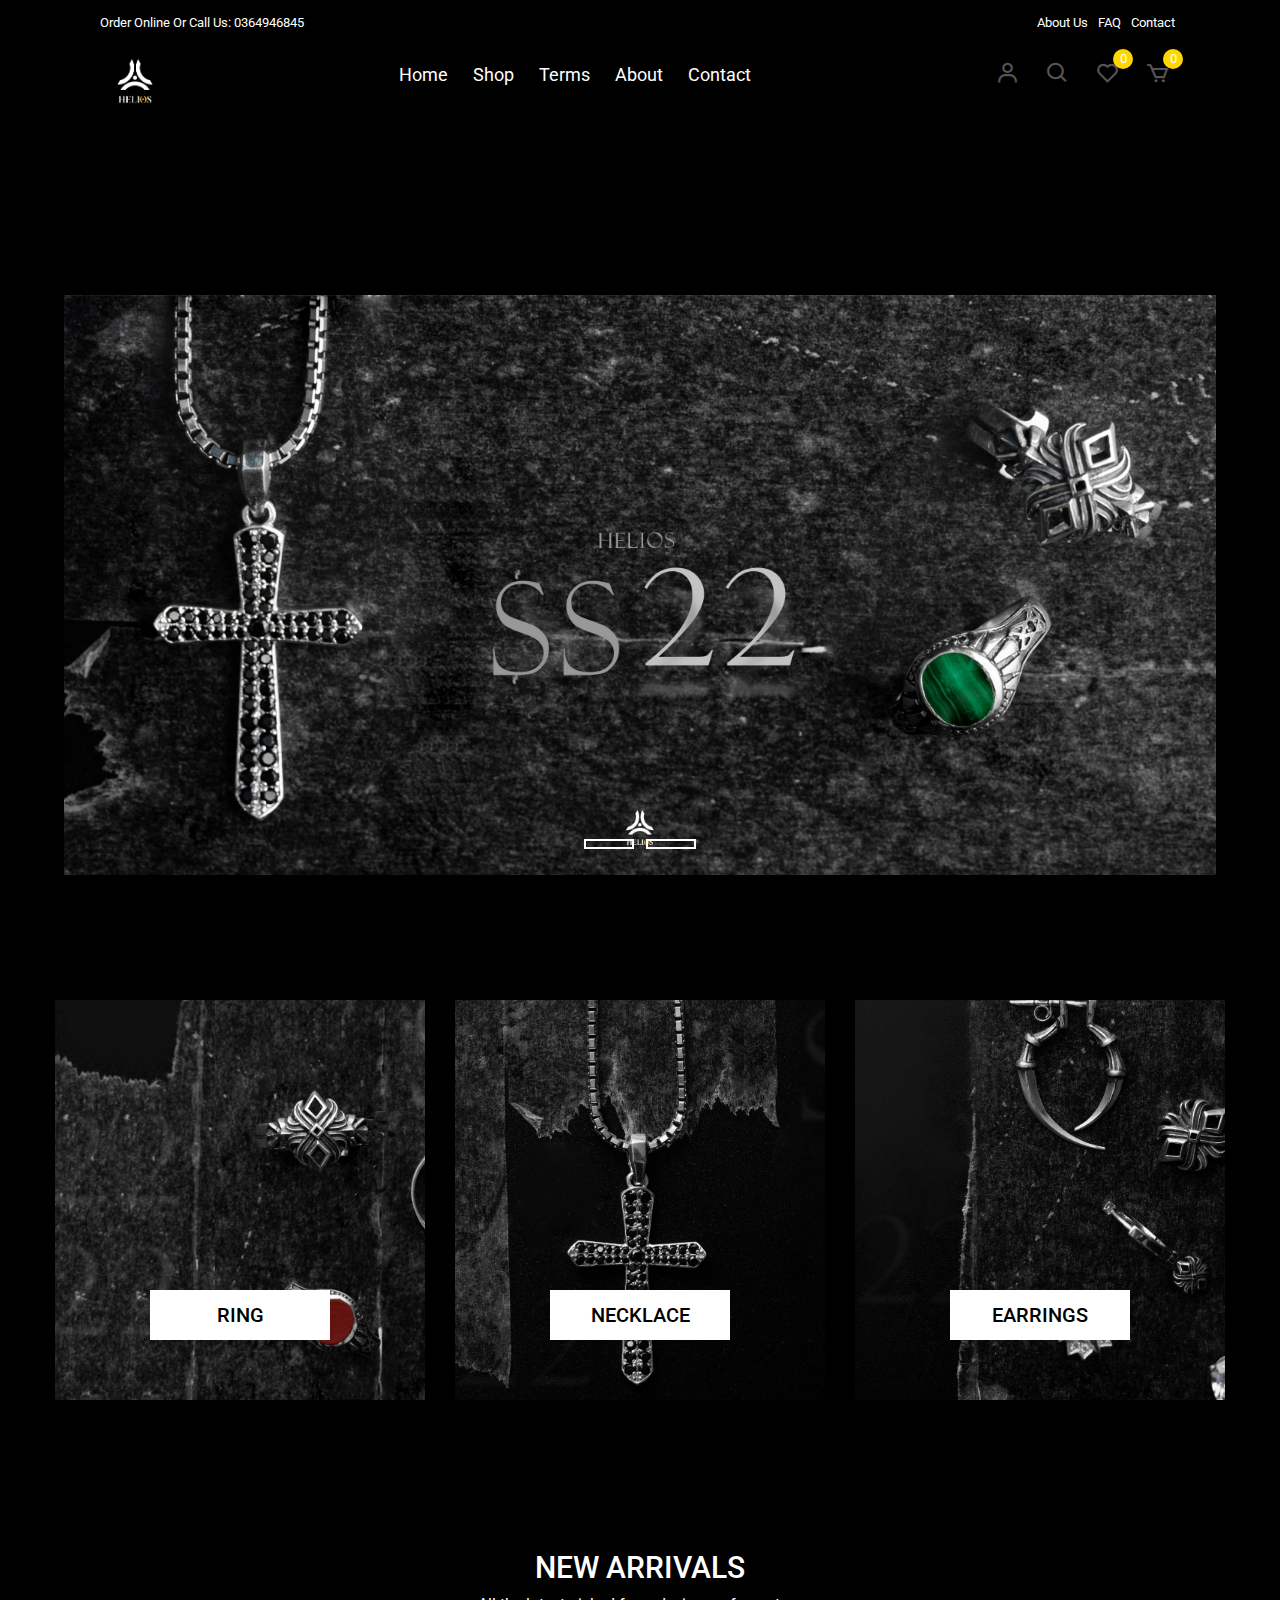
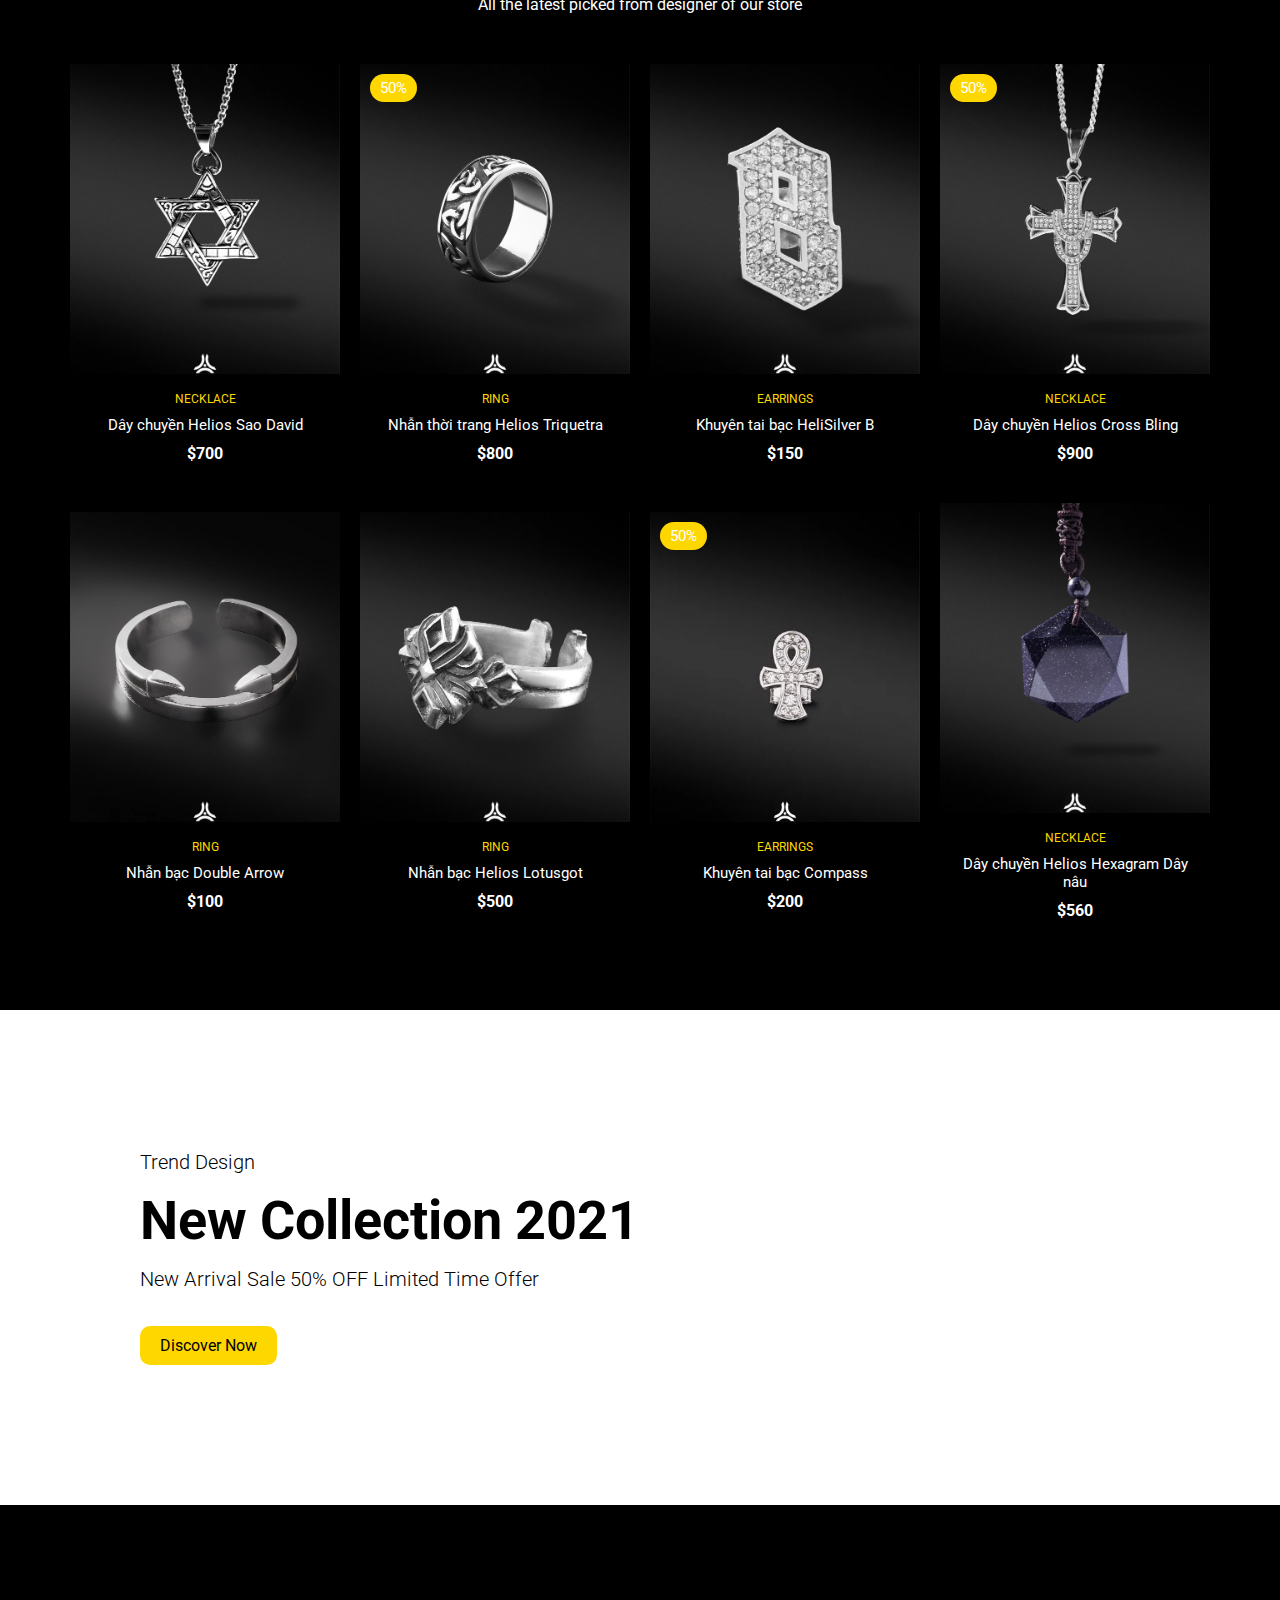
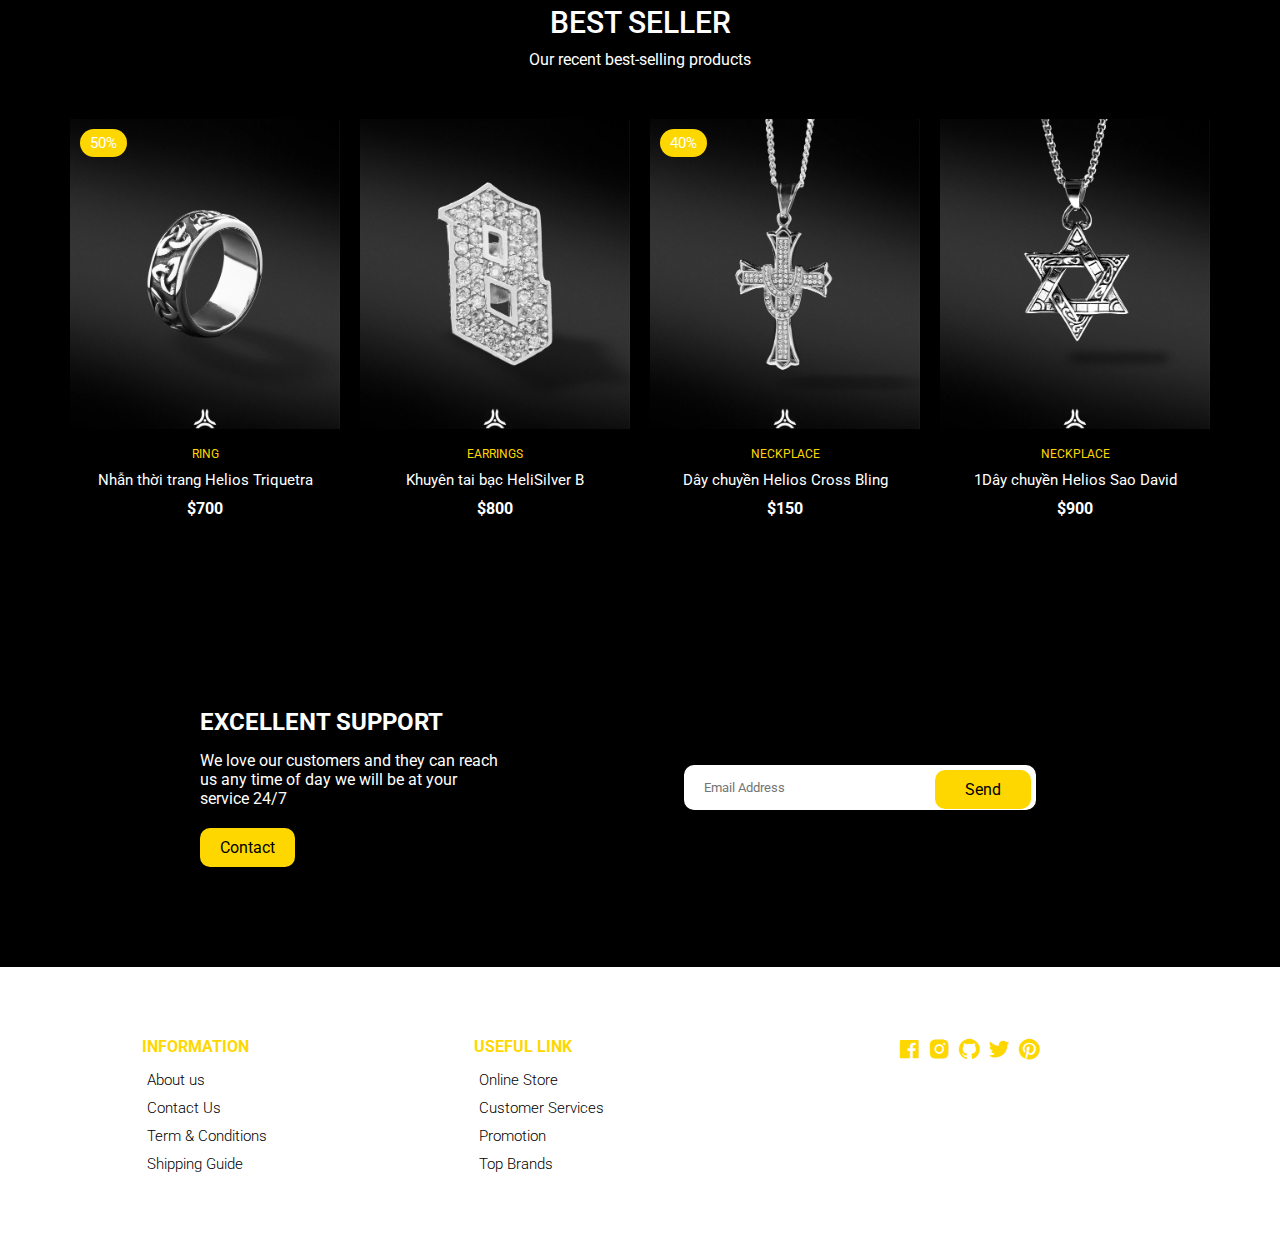
==== commit eab65d2d: "index update and add img" ====
--- a/Asignment-PRJ301/web/index.html
+++ b/Asignment-PRJ301/web/index.html
@@ -154,12 +154,12 @@
       <div class="product-item">
         <div class="overlay">
           <a href="productDetails.html" class="product-thumb">
-            <img src="./images/product-1.jpg" alt="" />
-          </a>
-        </div>
-        <div class="product-info">
-          <span>MEN'S CLOTHES</span>
-          <a href="productDetails.html">Quis Nostrud Exercitation</a>
+            <img src="./images/neckplace1.jpg" alt="" />
+          </a>
+        </div>
+        <div class="product-info">
+          <span>NECKLACE</span>
+          <a href="productDetails.html">Dây chuyền Helios Sao David</a>
           <h4>$700</h4>
         </div>
         <ul class="icons">
@@ -171,14 +171,14 @@
       <div class="product-item">
         <div class="overlay">
           <a href="" class="product-thumb">
-            <img src="./images/product-3.jpg" alt="" />
+            <img src="./images/ring1.jpg" alt="" />
           </a>
           <span class="discount">50%</span>
         </div>
 
         <div class="product-info">
-          <span>MEN'S CLOTHES</span>
-          <a href="">Sonata White Men’s Shirt</a>
+          <span>RING</span>
+          <a href="">Nhẫn thời trang Helios Triquetra</a>
           <h4>$800</h4>
         </div>
         <ul class="icons">
@@ -190,12 +190,12 @@
       <div class="product-item">
         <div class="overlay">
           <a href="" class="product-thumb">
-            <img src="./images/product-2.jpg" alt="" />
-          </a>
-        </div>
-        <div class="product-info">
-          <span>MEN'S CLOTHES</span>
-          <a href="">Concepts Solid Pink Men’s Polo</a>
+            <img src="./images/earring1.jpg" alt="" />
+          </a>
+        </div>
+        <div class="product-info">
+          <span>EARRINGS</span>
+          <a href="">Khuyên tai bạc HeliSilver B </a>
           <h4>$150</h4>
         </div>
         <ul class="icons">
@@ -207,13 +207,13 @@
       <div class="product-item">
         <div class="overlay">
           <a href="" class="product-thumb">
-            <img src="./images/product-4.jpg" alt="" />
+            <img src="./images/neckplace2.jpg" alt="" />
           </a>
           <span class="discount">50%</span>
         </div>
         <div class="product-info">
-          <span>MEN'S CLOTHES</span>
-          <a href="">Edor do eiusmod tempor</a>
+          <span>NECKLACE</span>
+          <a href="">Dây chuyền Helios Cross Bling</a>
           <h4>$900</h4>
         </div>
         <ul class="icons">
@@ -225,12 +225,12 @@
       <div class="product-item">
         <div class="overlay">
           <a href="" class="product-thumb">
-            <img src="./images/product-5.jpg" alt="" />
-          </a>
-        </div>
-        <div class="product-info">
-          <span>MEN'S CLOTHES</span>
-          <a href="">Edor do eiusmod tempor</a>
+            <img src="./images/ring2.jpg" alt="" />
+          </a>
+        </div>
+        <div class="product-info">
+          <span>RING</span>
+          <a href="">Nhẫn bạc Double Arrow </a>
           <h4>$100</h4>
         </div>
         <ul class="icons">
@@ -242,12 +242,12 @@
       <div class="product-item">
         <div class="overlay">
           <a href="" class="product-thumb">
-            <img src="./images/product-6.jpg" alt="" />
-          </a>
-        </div>
-        <div class="product-info">
-          <span>MEN'S CLOTHES</span>
-          <a href="">Edor do eiusmod tempor</a>
+            <img src="./images/ring3.jpg" alt="" />
+          </a>
+        </div>
+        <div class="product-info">
+          <span>RING</span>
+          <a href="">Nhẫn bạc Helios Lotusgot</a>
           <h4>$500</h4>
         </div>
         <ul class="icons">
@@ -259,13 +259,13 @@
       <div class="product-item">
         <div class="overlay">
           <a href="" class="product-thumb">
-            <img src="./images/product-7.jpg" alt="" />
+            <img src="./images/earring2.jpg" alt="" />
           </a>
           <span class="discount">50%</span>
         </div>
         <div class="product-info">
-          <span>MEN'S CLOTHES</span>
-          <a href="">Edor do eiusmod tempor</a>
+          <span>EARRINGS</span>
+          <a href="">Khuyên tai bạc Compass</a>
           <h4>$200</h4>
         </div>
         <ul class="icons">
@@ -277,12 +277,12 @@
       <div class="product-item">
         <div class="overlay">
           <a href="" class="product-thumb">
-            <img src="./images/product-2.jpg" alt="" />
-          </a>
-        </div>
-        <div class="product-info">
-          <span>MEN'S CLOTHES</span>
-          <a href="">Edor do eiusmod tempor</a>
+            <img src="./images/neckplace3.jpg" alt="" />
+          </a>
+        </div>
+        <div class="product-info">
+          <span>NECKLACE</span>
+          <a href="">Dây chuyền Helios Hexagram Dây nâu</a>
           <h4>$560</h4>
         </div>
         <ul class="icons">
@@ -316,21 +316,21 @@
 
   <section class="section new-arrival">
     <div class="title">
-      <h1>Featured</h1>
-      <p>All the latest picked from designer of our store</p>
+      <h1>BEST SELLER</h1>
+      <p>Our recent best-selling products</p>
     </div>
 
     <div class="product-center">
       <div class="product-item">
         <div class="overlay">
           <a href="" class="product-thumb">
-            <img src="./images/product-7.jpg" alt="" />
+            <img src="./images/ring1.jpg" alt="" />
           </a>
           <span class="discount">50%</span>
         </div>
         <div class="product-info">
-          <span>MEN'S CLOTHES</span>
-          <a href="">Quis Nostrud Exercitation</a>
+          <span>RING</span>
+          <a href="">Nhẫn thời trang Helios Triquetra</a>
           <h4>$700</h4>
         </div>
         <ul class="icons">
@@ -342,13 +342,13 @@
       <div class="product-item">
         <div class="overlay">
           <a href="" class="product-thumb">
-            <img src="./images/product-4.jpg" alt="" />
-          </a>
-        </div>
-
-        <div class="product-info">
-          <span>MEN'S CLOTHES</span>
-          <a href="">Sonata White Men’s Shirt</a>
+            <img src="./images/earring1.jpg" alt="" />
+          </a>
+        </div>
+
+        <div class="product-info">
+          <span>EARRINGS</span>
+          <a href="">Khuyên tai bạc HeliSilver B </a>
           <h4>$800</h4>
         </div>
         <ul class="icons">
@@ -360,13 +360,13 @@
       <div class="product-item">
         <div class="overlay">
           <a href="" class="product-thumb">
-            <img src="./images/product-1.jpg" alt="" />
+            <img src="./images/neckplace2.jpg" alt="" />
           </a>
           <span class="discount">40%</span>
         </div>
         <div class="product-info">
-          <span>MEN'S CLOTHES</span>
-          <a href="">Concepts Solid Pink Men’s Polo</a>
+          <span>NECKPLACE</span>
+          <a href="">Dây chuyền Helios Cross Bling</a>
           <h4>$150</h4>
         </div>
         <ul class="icons">
@@ -378,12 +378,12 @@
       <div class="product-item">
         <div class="overlay">
           <a href="" class="product-thumb">
-            <img src="./images/product-6.jpg" alt="" />
-          </a>
-        </div>
-        <div class="product-info">
-          <span>MEN'S CLOTHES</span>
-          <a href="">Edor do eiusmod tempor</a>
+            <img src="./images/neckplace1.jpg" alt="" />
+          </a>
+        </div>
+        <div class="product-info">
+          <span>NECKPLACE</span>
+          <a href="">1Dây chuyền Helios Sao David</a>
           <h4>$900</h4>
         </div>
         <ul class="icons">
--- a/Asignment-PRJ301/web/css/styles.css
+++ b/Asignment-PRJ301/web/css/styles.css
@@ -561,7 +561,7 @@
 
 .banner .trend,
 .banner p {
-  color: var(--yellow);
+  color: var(--black);
   display: block;
   font-size: 2rem;
   font-weight: 300;
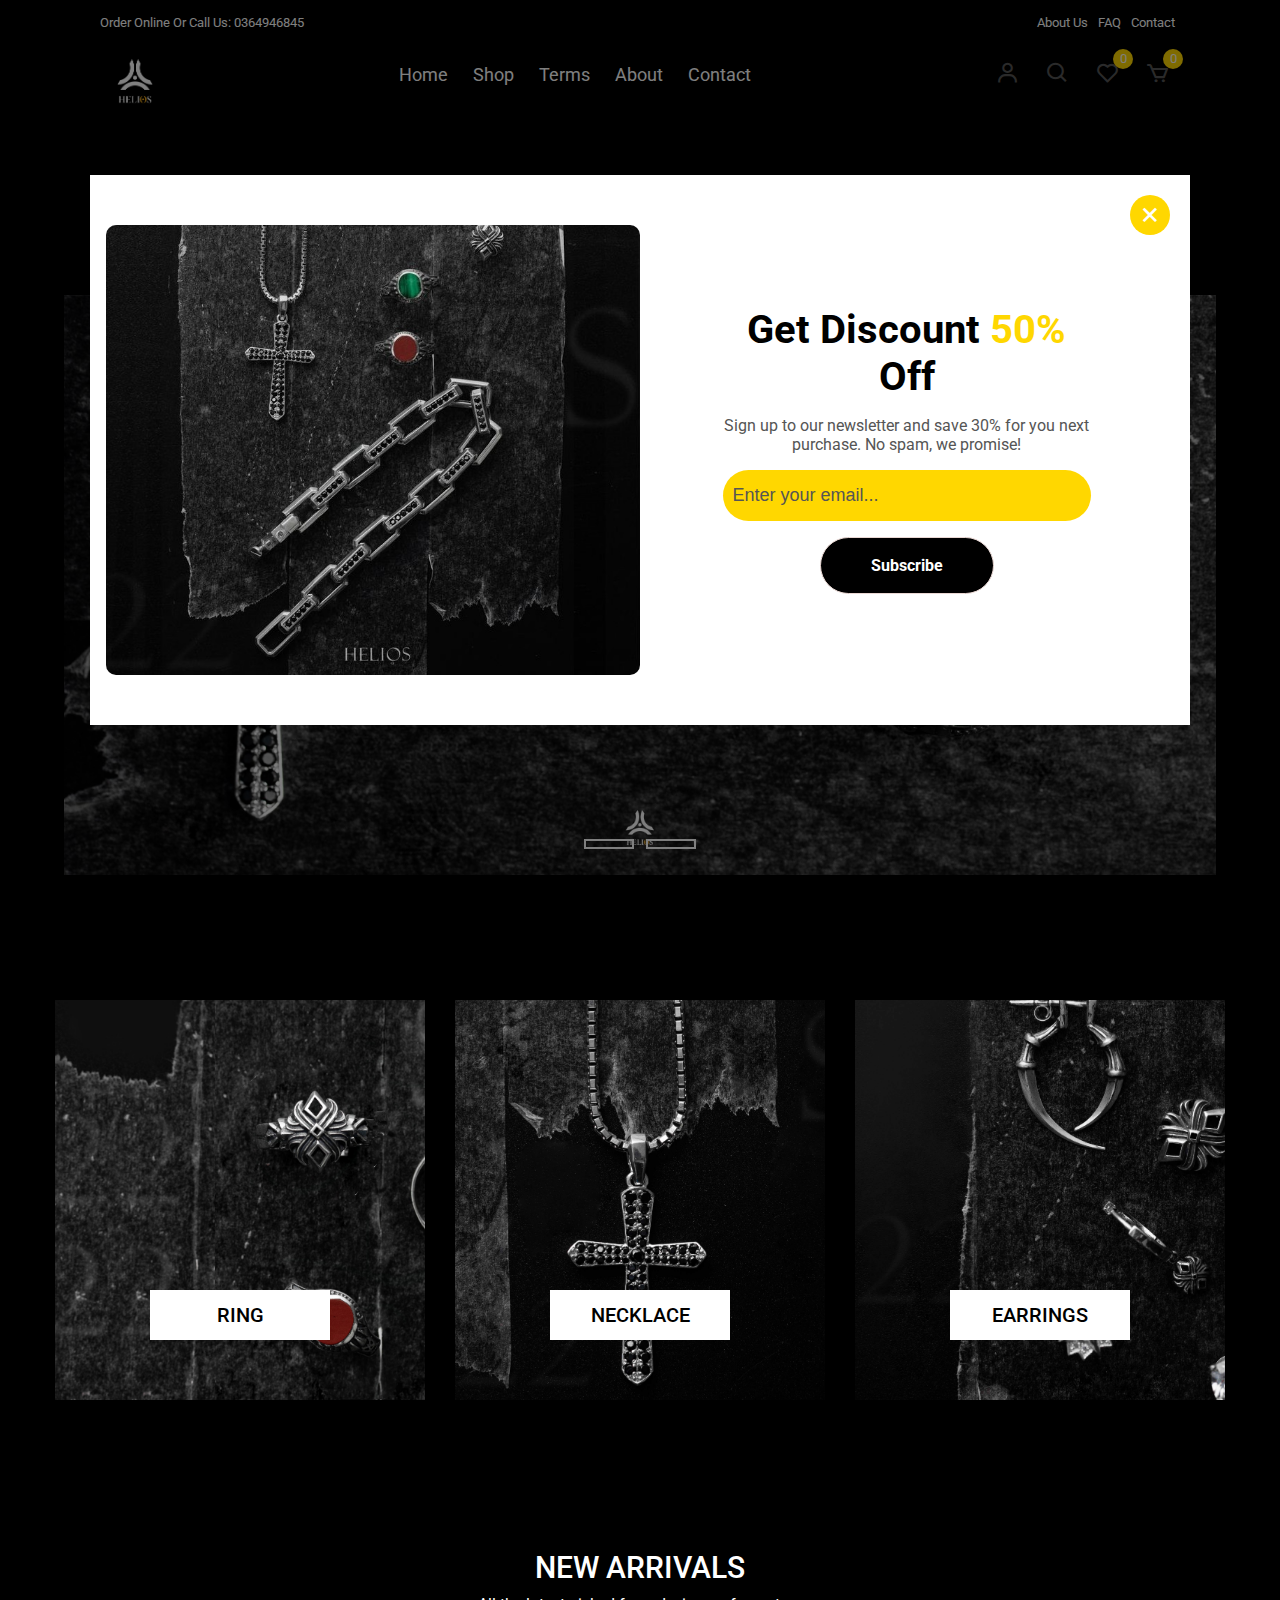
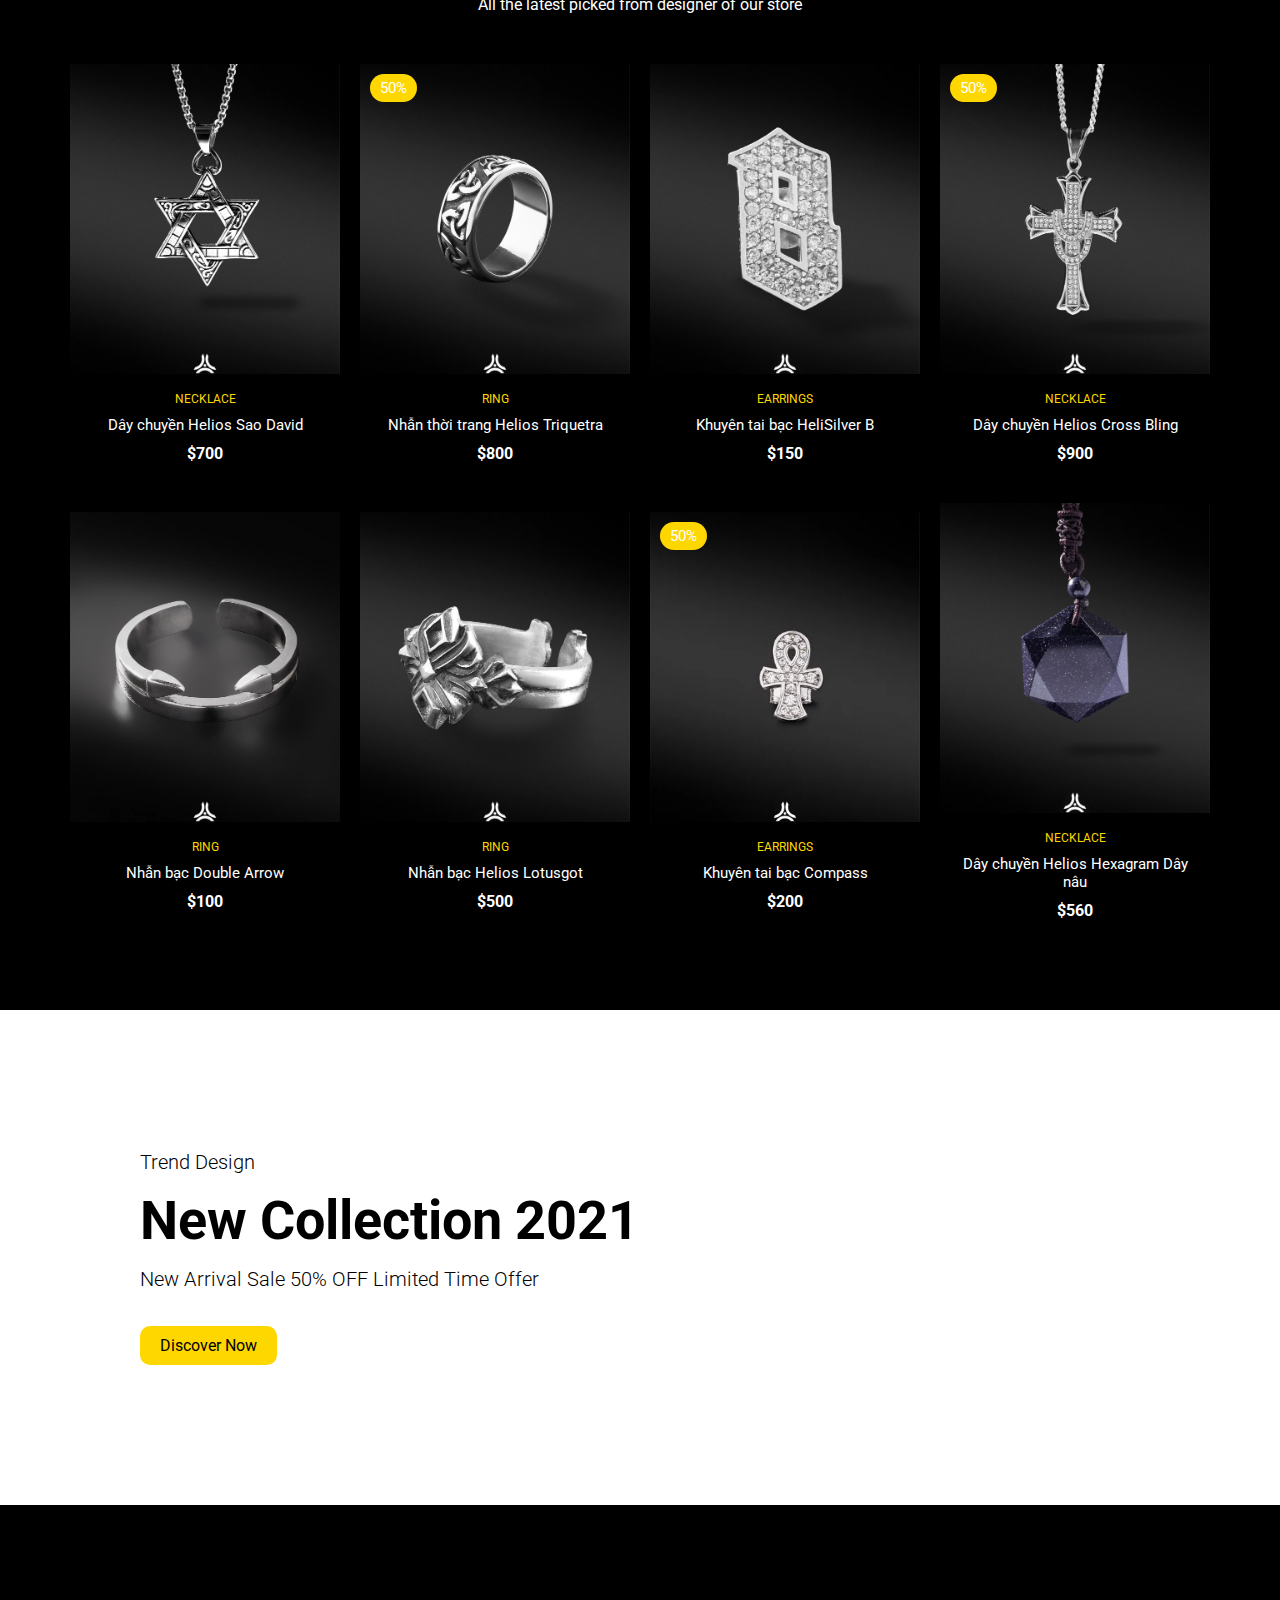
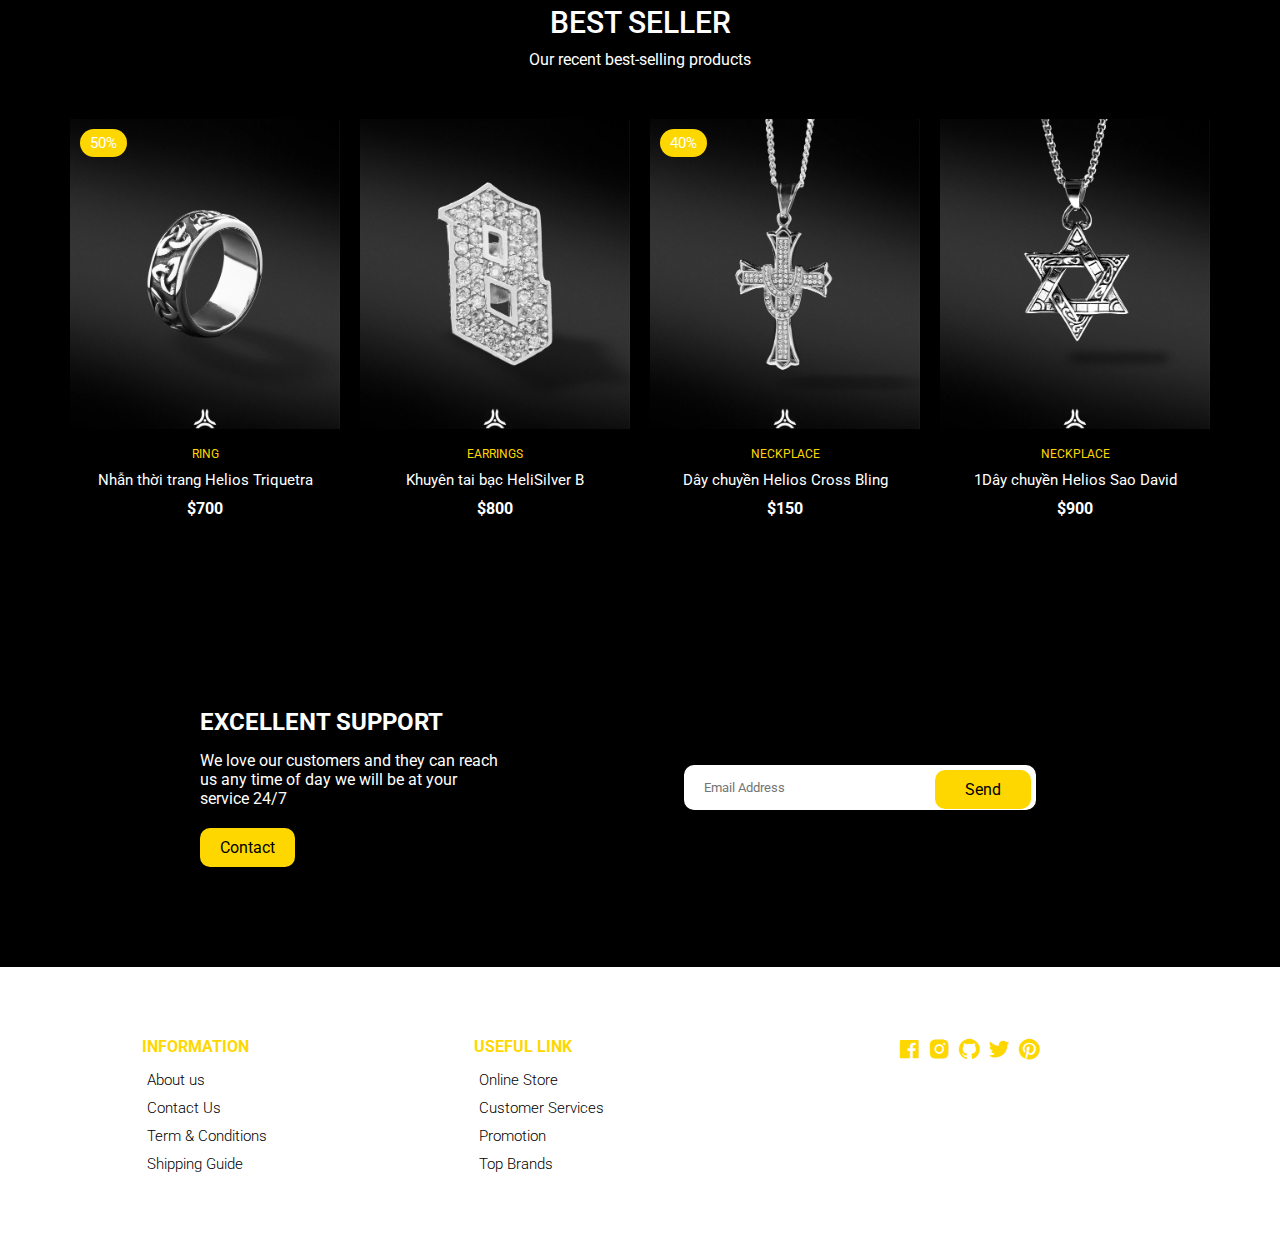
==== commit 3bb8f016: "update product name and css" ====
--- a/Asignment-PRJ301/web/index.html
+++ b/Asignment-PRJ301/web/index.html
@@ -444,7 +444,7 @@
 
 
   <!-- PopUp -->
-  <!-- <div class="popup hide-popup">
+  <div class="popup hide-popup">
     <div class="popup-content">
       <div class="popup-close">
         <i class='bx bx-x'></i>
@@ -466,7 +466,7 @@
         </div>
       </div>
     </div>
-  </div> -->
+  </div>
 
 </body>
 <script src="https://cdnjs.cloudflare.com/ajax/libs/Glide.js/3.4.1/glide.min.js"></script>
--- a/Asignment-PRJ301/web/css/styles.css
+++ b/Asignment-PRJ301/web/css/styles.css
@@ -1,16 +1,5 @@
 /* Fonts */
 @import url('https://fonts.googleapis.com/css2?family=Roboto:wght@100;300;400;500;700&display=swap');
-
-/* Color Variables */
-:root {
-  --white: #fff;
-  --black: #000000;
-  --green: #6cbe02;
-  --grey1: #f0f0f0;
-  --grey2: #e9d7d3;
-  --red: #dd2929;
-  --yellow: #ffd700;
-}
 
 /* Basic Reset */
 *,
@@ -29,15 +18,15 @@
 body {
   font-family: 'Roboto', sans-serif;
   font-size: 1.6rem;
-  background-color: var(--black);
-  color: var(--white);
+  background-color: #000000;
+  color: #fff;
   font-weight: 400;
   font-style: normal;
 }
 
 a {
   text-decoration: none;
-  color: var(--white);
+  color: #fff;
 }
 
 li {
@@ -65,13 +54,13 @@
   position: relative;
   min-height: 100vh;
   overflow-x: hidden;
-  background-color: var(--black);
+  background-color: #000000;
 }
 
 .top-nav {
-  background-color: var(--black);
+  background-color: #000000;
   font-size: 1.3rem;
-  color: var(--white);
+  color: #fff;
 }
 
 .top-nav div {
@@ -80,7 +69,7 @@
 }
 
 .top-nav a {
-  color: var(--white);
+  color: #fff;
   padding: 0 0.5rem;
 }
 
@@ -99,13 +88,13 @@
 }
 .navigation .nav-center .logo img{
   position: absolute;
-  color: var(--white);
+  color: #fff;
   width: 70px;
   top: 45px;
 }
 .nav-center {
   justify-content: space-between;
-  background-color: var(--black);
+  background-color: #000000;
 }
 
 .nav-list .icons {
@@ -119,17 +108,17 @@
 .nav-center .nav-link {
   font-size: 1.8rem;
   padding: 1rem;
-  color: var(--white);
+  color: #fff;
 }
 
 .nav-center .nav-link:hover {
-  color: var(--yellow);
+  color: #ffd700;
 }
 
 .nav-center .hamburger {
   display: none;
   font-size: 2.3rem;
-  color: var(--black);
+  color: #000000;
   cursor: pointer;
 }
 
@@ -151,8 +140,8 @@
   position: absolute;
   top: 3px;
   right: -3px;
-  background-color: var(--yellow);
-  color: var(--white);
+  background-color: #ffd700;
+  color: #fff;
   border-radius: 50%;
   font-size: 1.3rem;
   height: 2rem;
@@ -188,12 +177,12 @@
 
   .nav-list .nav-link {
     font-size: 2rem;
-    color: var(--black);
+    color: #000000;
   }
 
   .nav-center .hamburger {
     display: block;
-    color: var(--black);
+    color: #000000;
     font-size: 3rem;
   }
 
@@ -318,8 +307,8 @@
   bottom: 15%;
   left: 50%;
   transform: translateX(-50%);
-  background-color: var(--white);
-  color: var(--black);
+  background-color: #fff;
+  color: #000000;
   width: 18rem;
   height: 5rem;
   line-height: 5rem;
@@ -415,7 +404,7 @@
 .product-info span {
   display: inline-block;
   font-size: 1.2rem;
-  color: var(--yellow);
+  color: #ffd700;
   margin-bottom: 1rem;
 }
 
@@ -427,7 +416,7 @@
 }
 
 .product-info a:hover {
-  color: var(--yellow);
+  color: #ffd700;
 }
 
 .product-item .icons {
@@ -440,8 +429,8 @@
 }
 
 .product-item .icons li {
-  background-color: var(--white);
-  color: var(--black);
+  background-color: #fff;
+  color: #000000;
   text-align: center;
   padding: 1rem 1.5rem;
   font-size: 2.3rem;
@@ -475,8 +464,8 @@
 }
 
 .product-item .icons li:hover {
-  background-color: var(--yellow);
-  color: var(--white);
+  background-color: #ffd700;
+  color: #fff;
 }
 
 .product-item .overlay {
@@ -512,9 +501,9 @@
   position: absolute;
   top: 1rem;
   left: 1rem;
-  background-color: var(--yellow);
+  background-color: #ffd700;
   padding: 0.5rem 1rem;
-  color: var(--white);
+  color: #fff;
   border-radius: 2rem;
   font-size: 1.5rem;
 }
@@ -548,7 +537,7 @@
 
 .banner {
   position: relative;
-  background-color: var(--white);
+  background-color: #fff;
   padding: 14rem 20%;
 }
 
@@ -561,7 +550,7 @@
 
 .banner .trend,
 .banner p {
-  color: var(--black);
+  color: #000000;
   display: block;
   font-size: 2rem;
   font-weight: 300;
@@ -570,13 +559,13 @@
 
 .banner h1 {
   font-size: 5.4rem;
-  color: var(--black);
+  color: #000000;
   margin-bottom: 1.5rem;
 }
 
 .banner .btn {
   display: inline-block;
-  color: var(--black);
+  color: #000000;
   margin-top: 2rem;
 }
 
@@ -663,8 +652,8 @@
 
 /* Contact */
 .contact {
-  background-color: var(--black);
-  color: var(--white);
+  background-color: #000000;
+  color: #fff;
   padding: 10rem 20rem;
 }
 
@@ -684,8 +673,8 @@
 }
 
 .btn-1 {
-  background-color: var(--yellow);
-  color: var(--black);
+  background-color: #ffd700;
+  color: #000000;
   display: inline-block;
   border-radius: 1rem;
   padding: 1rem 2rem;
@@ -711,8 +700,8 @@
   position: absolute;
   top: 0;
   right: 0;
-  background-color: var(--yellow);
-  color: var(--black);
+  background-color: #ffd700;
+  color: #000000;
   margin: 0.5rem;
   padding: 1rem 3rem;
   border-radius: 1rem;
@@ -744,7 +733,7 @@
 /* Footer */
 .footer {
   padding: 7rem 1rem;
-  background-color: var(--white);
+  background-color: #fff;
 }
 
 footer .row {
@@ -756,7 +745,7 @@
 
 .footer .col {
   flex-direction: column;
-  color: var(--black);
+  color: #000000;
   align-items: flex-start;
 }
 
@@ -768,11 +757,11 @@
 .footer .col:last-child span {
   font-size: 2.5rem;
   margin-right: 0.5rem;
-  color: var(--yellow);
+  color: #ffd700;
 }
 
 .footer .col a {
-  color: var(--black);
+  color: #000000;
   font-size: 1.5rem;
   padding: 0.5rem;
   font-weight: 300;
@@ -780,7 +769,7 @@
 
 .footer .col h4 {
   margin-bottom: 1rem;
-  color: var(--yellow);
+  color: #ffd700;
 }
 
 @media only screen and (max-width: 567px) {
@@ -815,7 +804,7 @@
   padding: 1.6rem;
   display: table;
   overflow: hidden;
-  background-color: var(--white);
+  background-color: #fff;
 }
 
 .popup-close {
@@ -826,7 +815,7 @@
   top: 2rem;
   right: 2rem;
   padding: 0.5rem;
-  background-color: var(--green);
+  background-color: #ffd700;
   border-radius: 50%;
   cursor: pointer;
 }
@@ -877,7 +866,7 @@
 }
 
 .right-content h1 span {
-  color: var(--green);
+  color: #ffd700;
 }
 
 .right-content p {
@@ -892,14 +881,14 @@
   text-indent: 1rem;
   margin-bottom: 1.6rem;
   border-radius: 3rem;
-  background-color: var(--green);
-  color: white;
+  background-color: #ffd700;
+  color: #000000;
   font-size: 1.8rem;
   border: none;
 }
 
 .popup-form::placeholder {
-  color: white;
+  color: #555;
 }
 
 .popup-form:focus {
@@ -912,16 +901,16 @@
   padding: 1.8rem 5rem;
   border-radius: 3rem;
   font-weight: 700;
-  color: var(--white);
-  background-color: var(--black);
-  border: 1px solid var(--grey2);
+  color: #fff;
+  background-color: #000000;
+  border: 1px solid #e9d7d3;
   transition: 0.3s;
 }
 
 .right-content a:hover {
-  background-color: var(--green);
-  border: 1px solid var(--grey2);
-  color: var(--black);
+  background-color: #ffd700;
+  border: 1px solid #e9d7d3;
+  color: #000000;
 }
 
 .hide-popup {
@@ -1066,7 +1055,7 @@
 .pagination span {
   display: inline-block;
   padding: 1rem 1.5rem;
-  border: 1px solid var(--green);
+  border: 1px solid #ffd700;
   font-size: 1.8rem;
   margin-bottom: 2rem;
   cursor: pointer;
@@ -1074,8 +1063,8 @@
 }
 
 .pagination span:hover {
-  border: 1px solid var(--green);
-  background-color: var(--green);
+  border: 1px solid #ffd700;
+  background-color: #ffd700;
   color: #fff;
 }
 
@@ -1098,7 +1087,7 @@
   text-align: left;
   padding: 0.5rem;
   color: #fff;
-  background-color: var(--yellow);
+  background-color: #ffd700;
   font-weight: normal;
 }
 
@@ -1132,7 +1121,7 @@
 }
 
 .total-price table {
-  border-top: 3px solid var(--yellow);
+  border-top: 3px solid #ffd700;
   width: 100%;
   max-width: 35rem;
 }
@@ -1147,7 +1136,7 @@
 
 .checkout {
   display: inline-block;
-  background-color: var(--yellow);
+  background-color: #ffd700;
   color: white;
   padding: 1rem;
   margin-top: 1rem;
@@ -1199,7 +1188,7 @@
 .product-detail .right .price {
   font-size: 600;
   font-size: 2rem;
-  color: var(--green);
+  color: #ffd700;
   margin-bottom: 2rem;
 }
 
@@ -1244,7 +1233,7 @@
 }
 
 .product-detail .form .addCart {
-  background: var(--green);
+  background: #ffd700;
   padding: 0.8rem 4rem;
   color: #fff;
   border-radius: 3rem;
@@ -1333,7 +1322,7 @@
   font-size: 1.6rem;
   padding: 1rem 3rem;
   margin-right: 1.5rem;
-  background-color: var(--yellow);
+  background-color: #ffd700;
   color: black;
   cursor: pointer;
 }
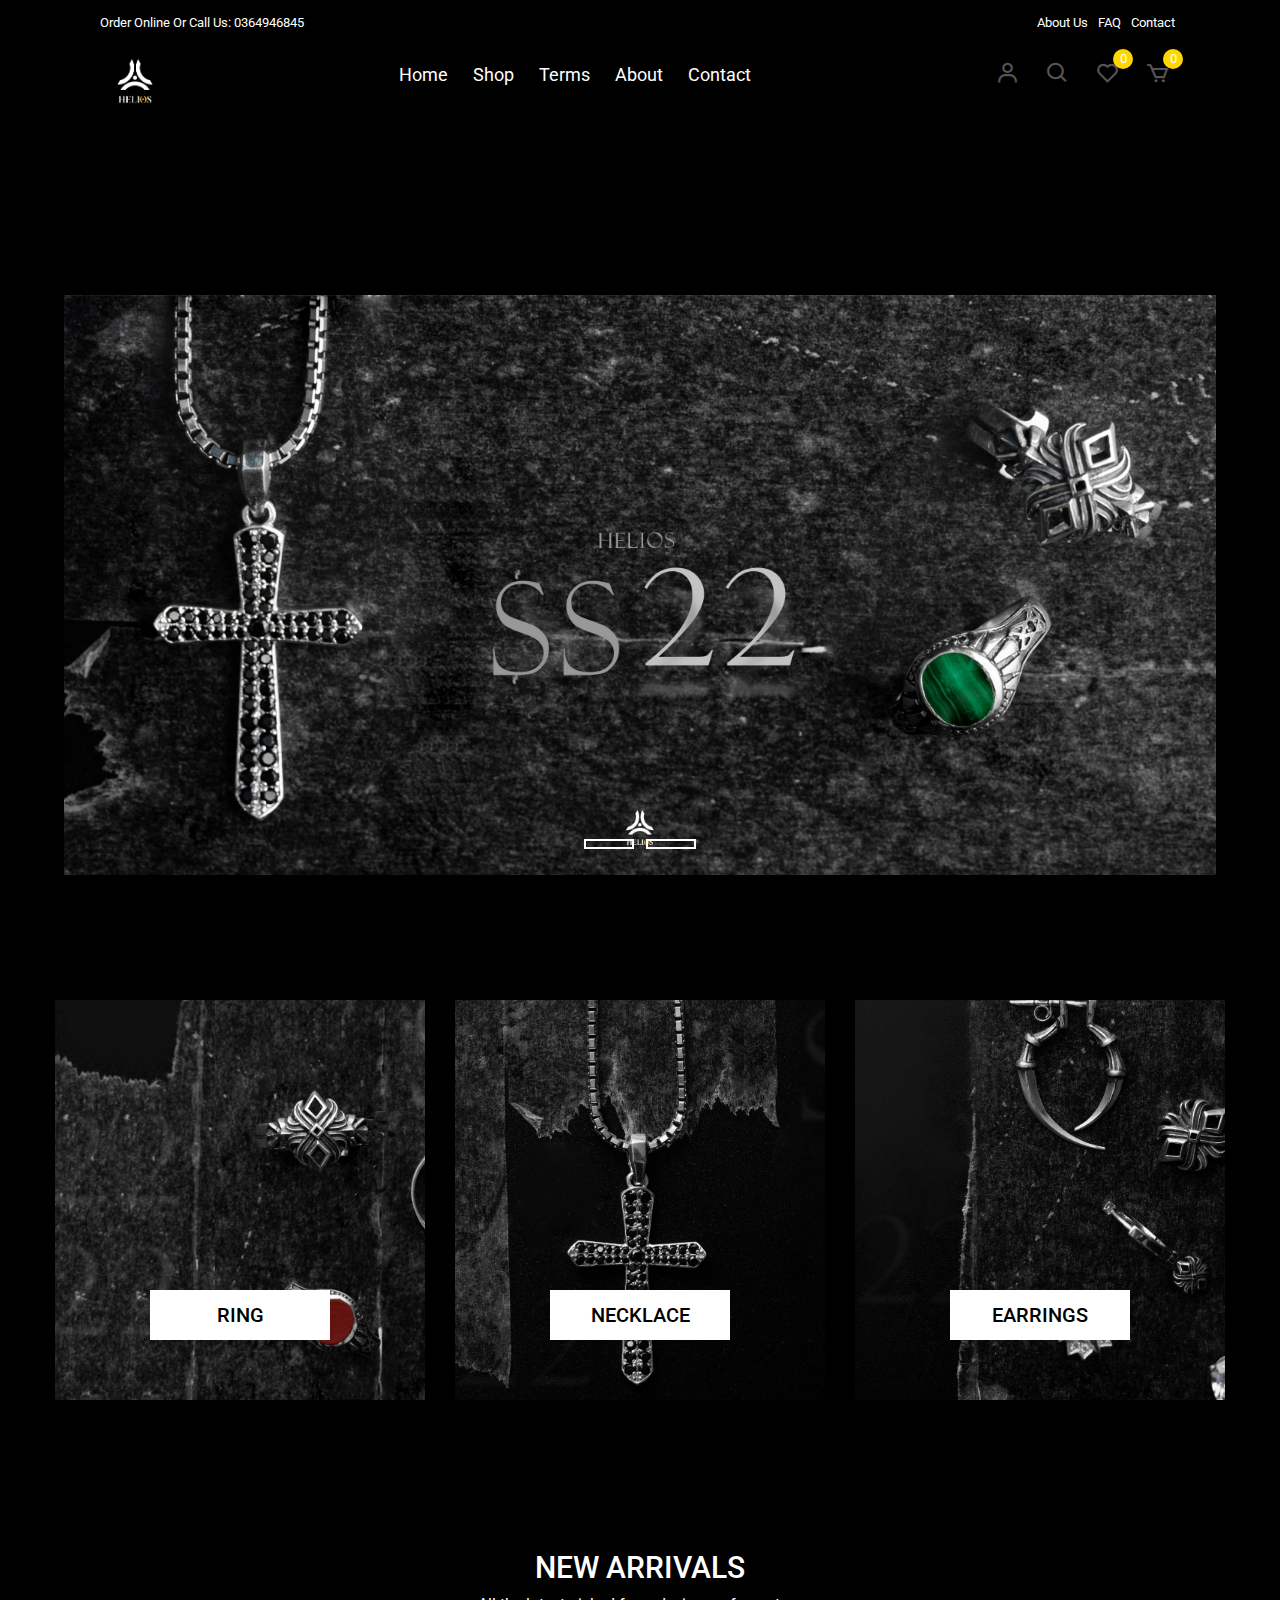
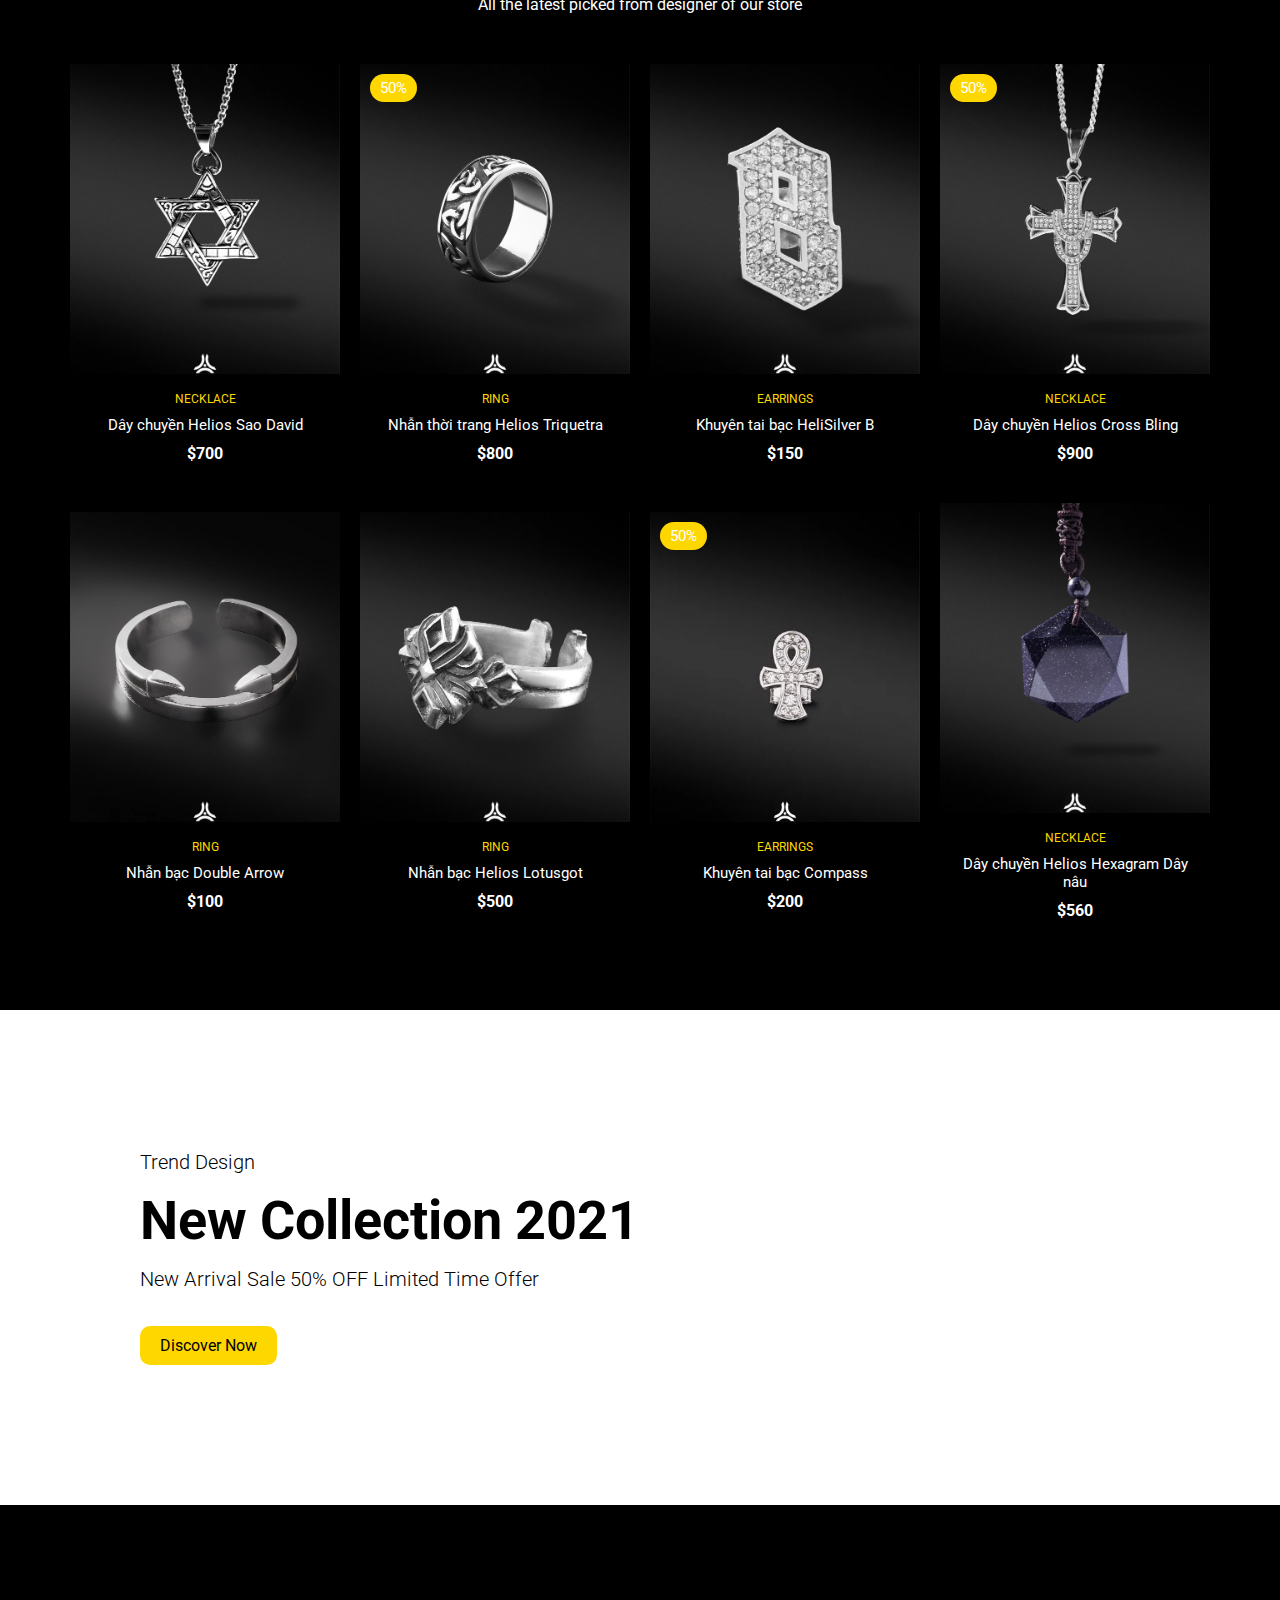
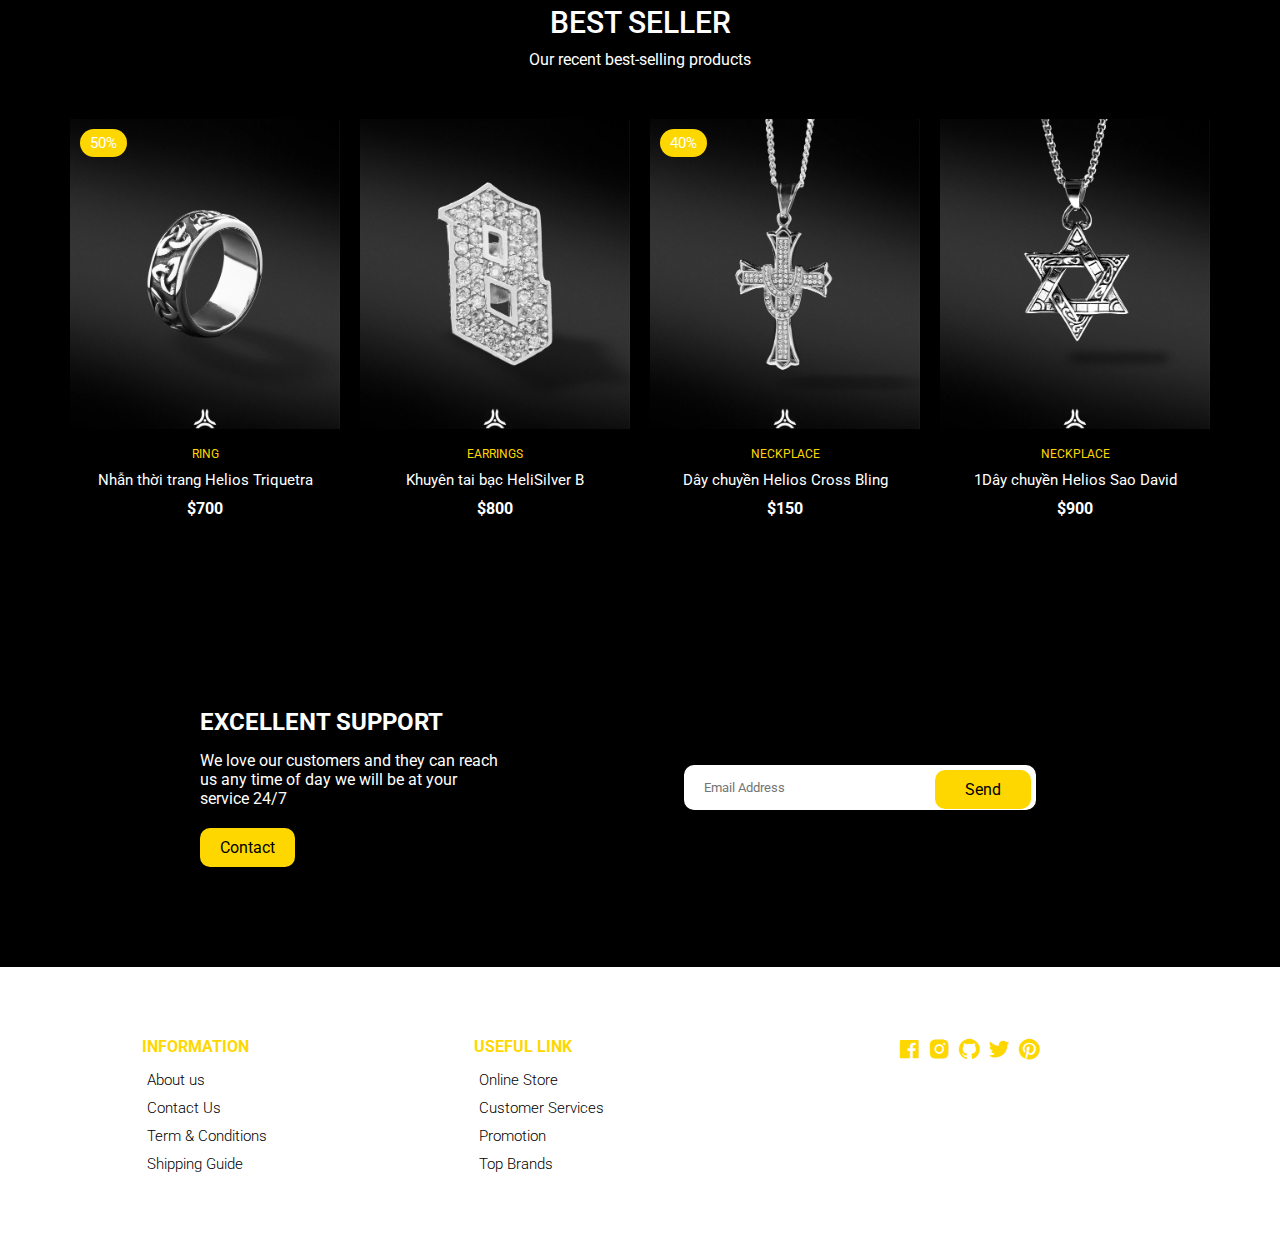
==== commit 4656741b: "add files product" ====
--- a/Asignment-PRJ301/web/index.html
+++ b/Asignment-PRJ301/web/index.html
@@ -195,7 +195,7 @@
         </div>
         <div class="product-info">
           <span>EARRINGS</span>
-          <a href="">Khuyên tai bạc HeliSilver B </a>
+          <a href="./product_earring/earring1.html">Khuyên tai bạc HeliSilver B </a>
           <h4>$150</h4>
         </div>
         <ul class="icons">
@@ -444,7 +444,7 @@
 
 
   <!-- PopUp -->
-  <div class="popup hide-popup">
+  <!-- <div class="popup hide-popup">
     <div class="popup-content">
       <div class="popup-close">
         <i class='bx bx-x'></i>
@@ -466,7 +466,7 @@
         </div>
       </div>
     </div>
-  </div>
+  </div> -->
 
 </body>
 <script src="https://cdnjs.cloudflare.com/ajax/libs/Glide.js/3.4.1/glide.min.js"></script>
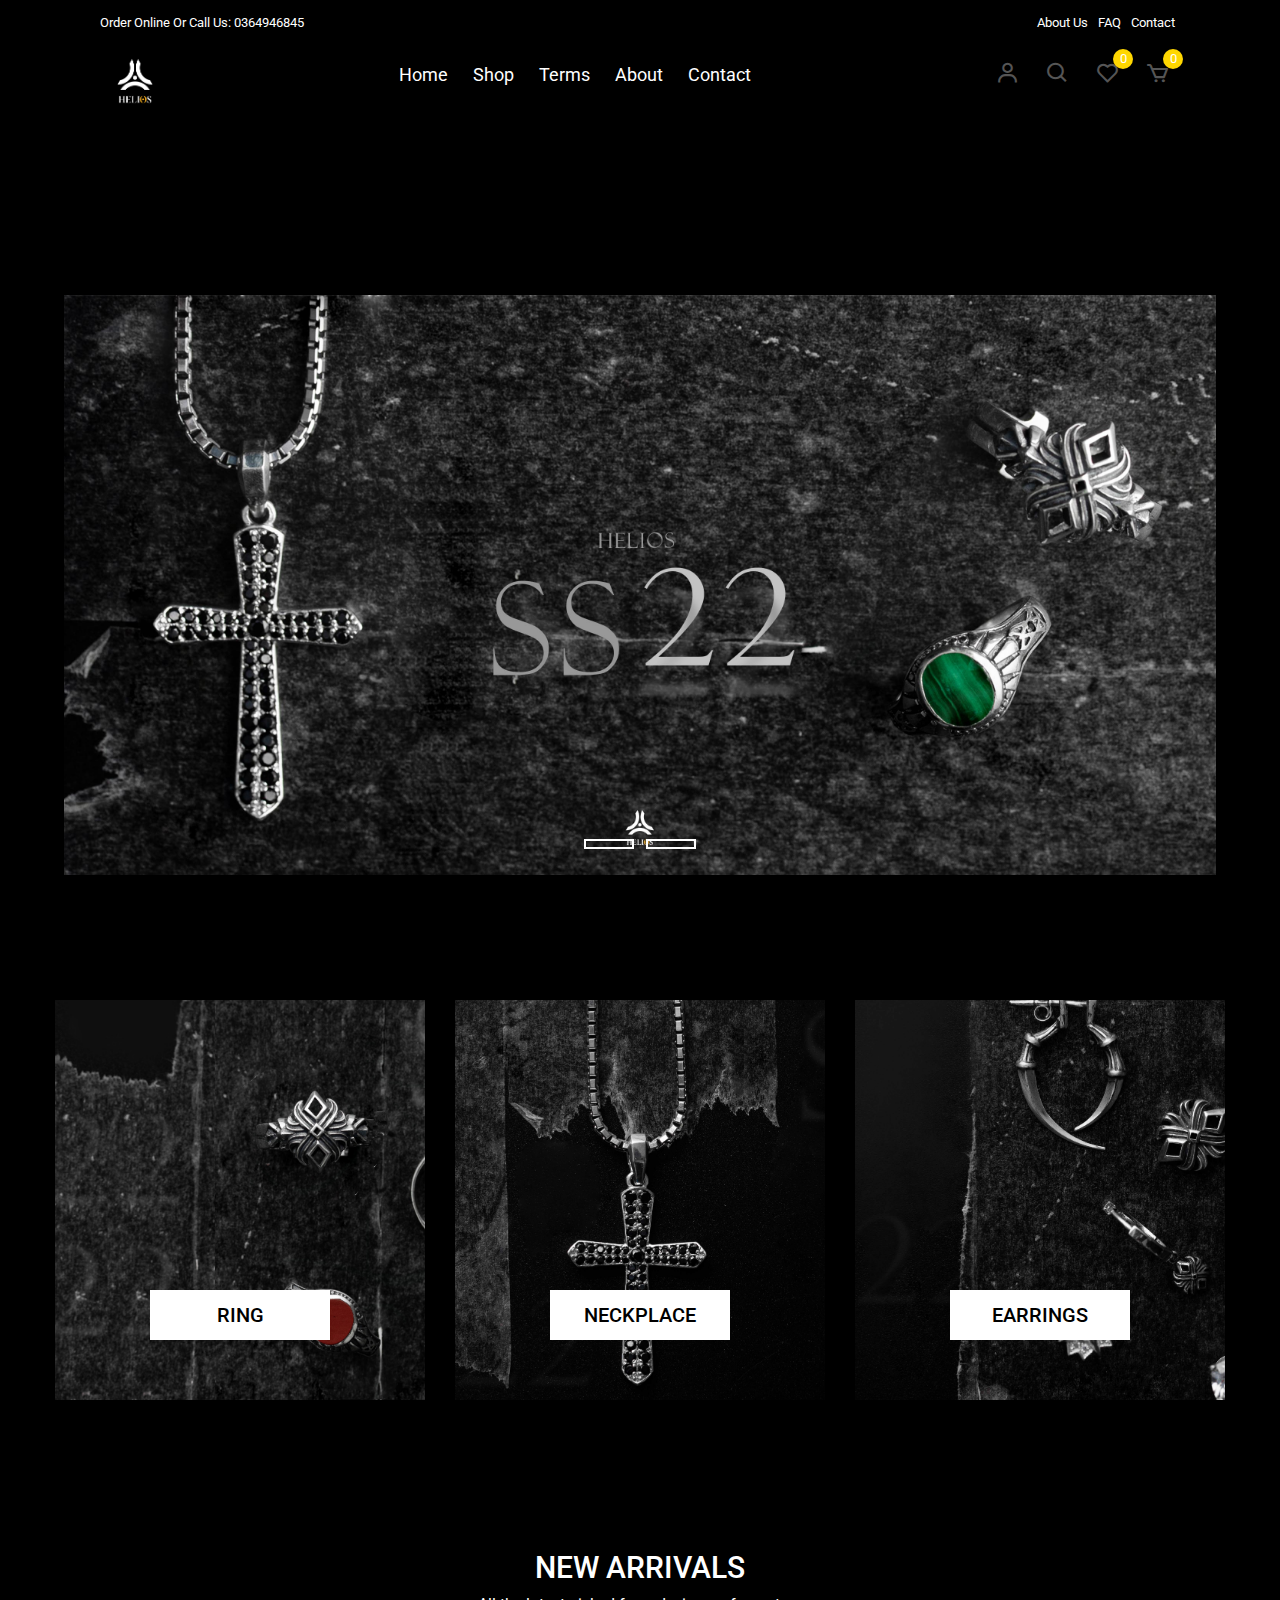
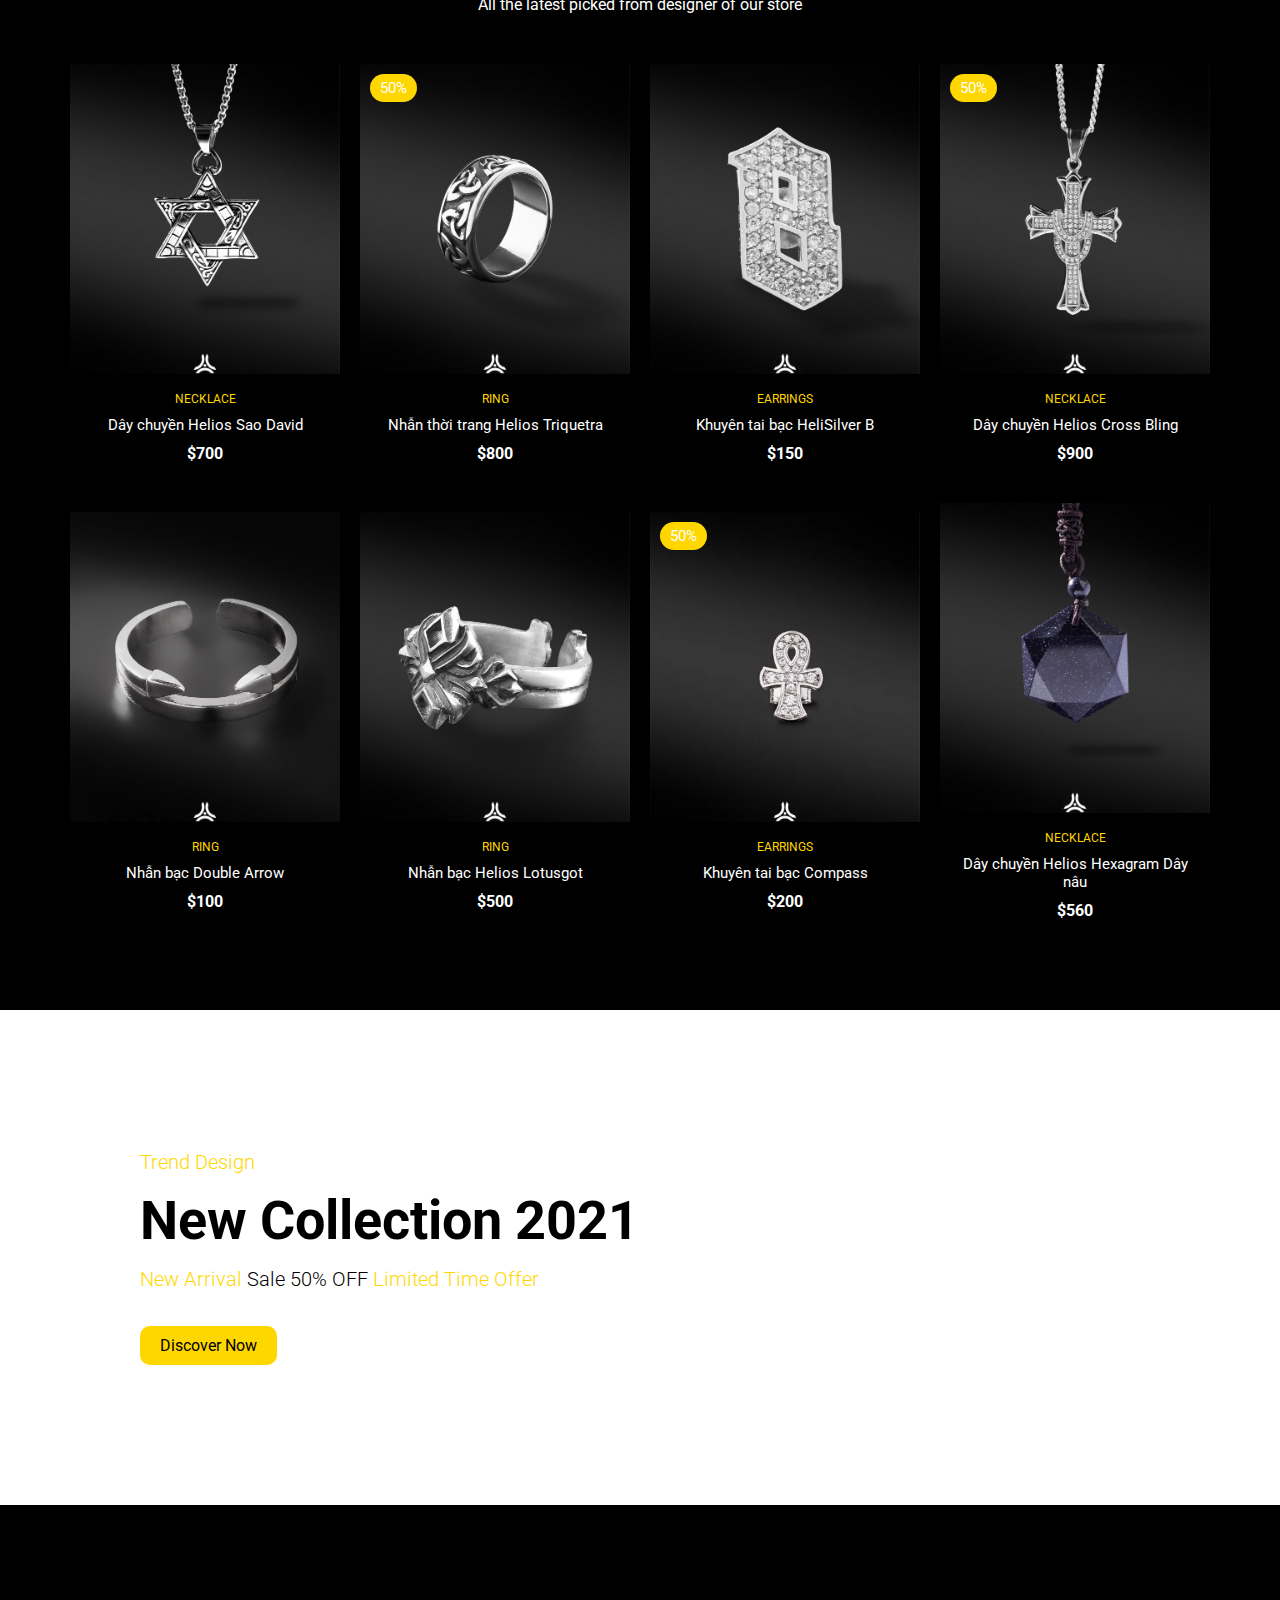
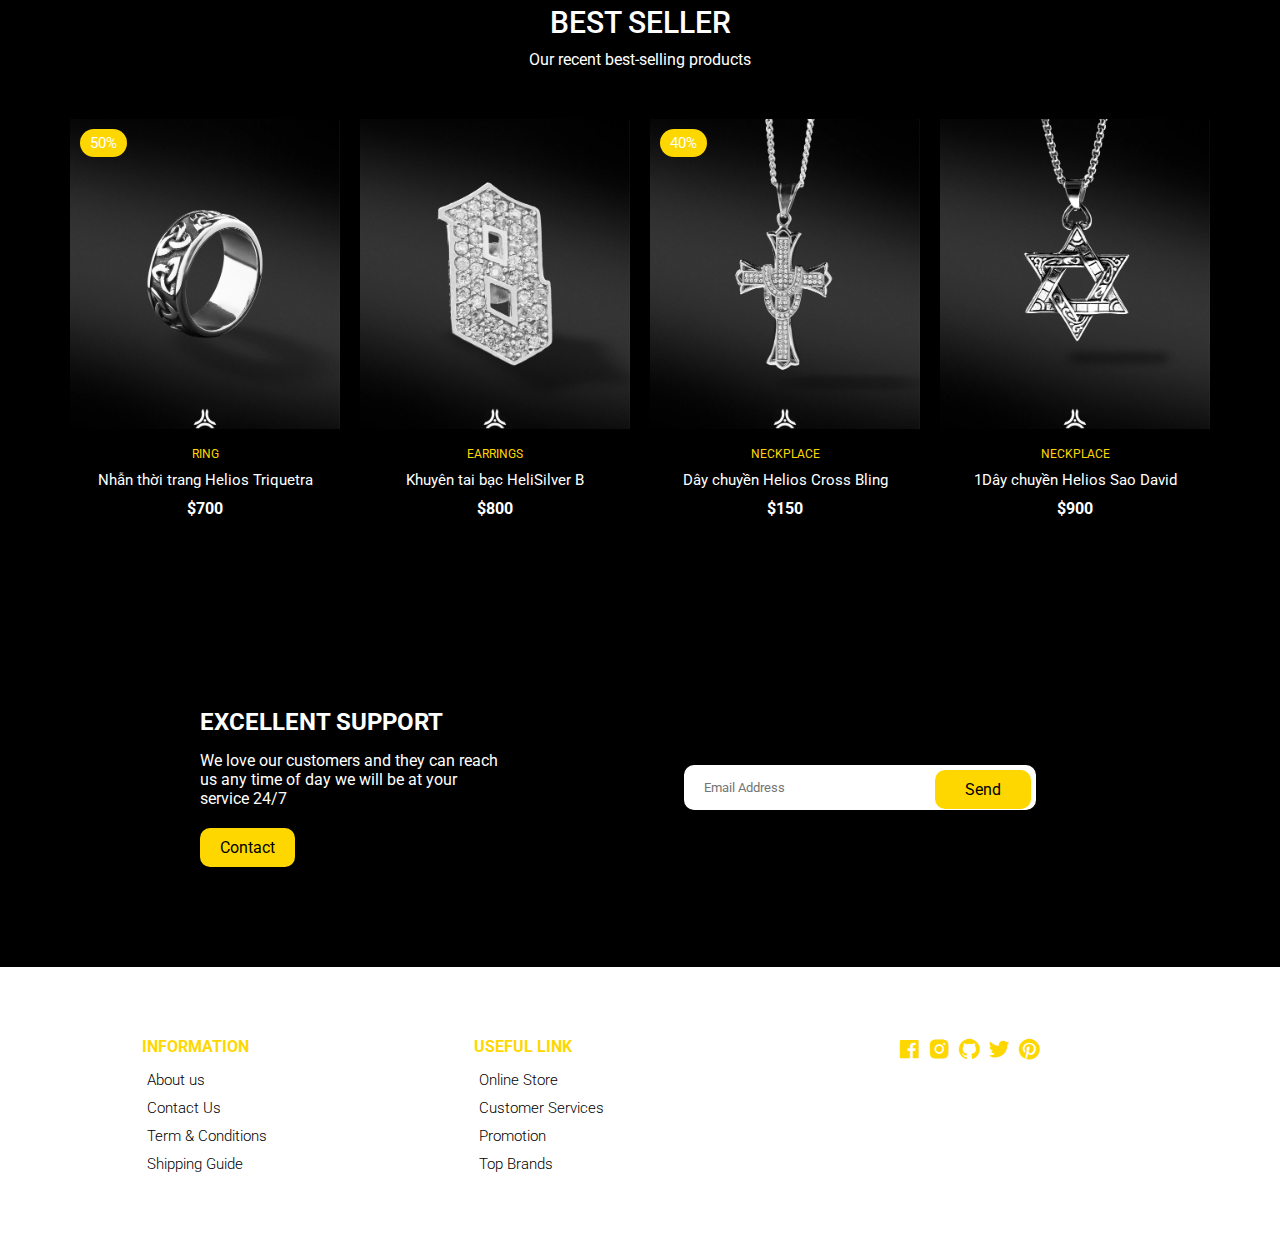
==== commit 85c0b9a6: "all_product update" ====
--- a/Asignment-PRJ301/web/index.html
+++ b/Asignment-PRJ301/web/index.html
@@ -125,19 +125,19 @@
       <div class="cat">
         <img src="./images/cat3.jpg" alt="" />
         <div>
-          <p>RING</p>
+          <a href="./product_ring/all_ring_product.html">RING</a>
         </div>
       </div>
       <div class="cat">
         <img src="./images/cat2.jpg" alt="" />
         <div>
-          <p>NECKLACE</p>
+          <a href="./product_neckplace/all_neckplace_product.html">NECKPLACE</a>
         </div>
       </div>
       <div class="cat">
         <img src="./images/cat1.jpg" alt="" />
         <div>
-          <p>EARRINGS</p>
+          <a href="./product_earring/all_earring_product.html">EARRINGS</a>
         </div>
       </div>
     </div>
@@ -153,13 +153,13 @@
     <div class="product-center">
       <div class="product-item">
         <div class="overlay">
-          <a href="productDetails.html" class="product-thumb">
+          <a href="" class="product-thumb">
             <img src="./images/neckplace1.jpg" alt="" />
           </a>
         </div>
         <div class="product-info">
           <span>NECKLACE</span>
-          <a href="productDetails.html">Dây chuyền Helios Sao David</a>
+          <a href="./product_neckplace/neckplace1.html">Dây chuyền Helios Sao David</a>
           <h4>$700</h4>
         </div>
         <ul class="icons">
@@ -178,7 +178,7 @@
 
         <div class="product-info">
           <span>RING</span>
-          <a href="">Nhẫn thời trang Helios Triquetra</a>
+          <a href="./product_ring/ring1.html">Nhẫn thời trang Helios Triquetra</a>
           <h4>$800</h4>
         </div>
         <ul class="icons">
@@ -213,7 +213,7 @@
         </div>
         <div class="product-info">
           <span>NECKLACE</span>
-          <a href="">Dây chuyền Helios Cross Bling</a>
+          <a href="./product_neckplace/neckplace2.html">Dây chuyền Helios Cross Bling</a>
           <h4>$900</h4>
         </div>
         <ul class="icons">
@@ -230,7 +230,7 @@
         </div>
         <div class="product-info">
           <span>RING</span>
-          <a href="">Nhẫn bạc Double Arrow </a>
+          <a href="./product_ring/ring2.html">Nhẫn bạc Double Arrow </a>
           <h4>$100</h4>
         </div>
         <ul class="icons">
@@ -247,7 +247,7 @@
         </div>
         <div class="product-info">
           <span>RING</span>
-          <a href="">Nhẫn bạc Helios Lotusgot</a>
+          <a href="./product_ring/ring3.html">Nhẫn bạc Helios Lotusgot</a>
           <h4>$500</h4>
         </div>
         <ul class="icons">
@@ -265,7 +265,7 @@
         </div>
         <div class="product-info">
           <span>EARRINGS</span>
-          <a href="">Khuyên tai bạc Compass</a>
+          <a href="./product_earring/earring2.html">Khuyên tai bạc Compass</a>
           <h4>$200</h4>
         </div>
         <ul class="icons">
@@ -282,7 +282,7 @@
         </div>
         <div class="product-info">
           <span>NECKLACE</span>
-          <a href="">Dây chuyền Helios Hexagram Dây nâu</a>
+          <a href="./product_neckplace/neckplace3.html">Dây chuyền Helios Hexagram Dây nâu</a>
           <h4>$560</h4>
         </div>
         <ul class="icons">
@@ -302,7 +302,7 @@
       <span class="trend">Trend Design</span>
       <h1>New Collection 2021</h1>
       <p>New Arrival <span class="color">Sale 50% OFF</span> Limited Time Offer</p>
-      <a href="#" class="btn btn-1">Discover Now</a>
+      <a href="./product.html" class="btn btn-1">Discover Now</a>
     </div>
     <div class="right">
       <img src="./images/banner.png" alt="">
@@ -330,7 +330,7 @@
         </div>
         <div class="product-info">
           <span>RING</span>
-          <a href="">Nhẫn thời trang Helios Triquetra</a>
+          <a href="./product_ring/ring1.html">Nhẫn thời trang Helios Triquetra</a>
           <h4>$700</h4>
         </div>
         <ul class="icons">
@@ -348,7 +348,7 @@
 
         <div class="product-info">
           <span>EARRINGS</span>
-          <a href="">Khuyên tai bạc HeliSilver B </a>
+          <a href="./product_earring/earring1.html">Khuyên tai bạc HeliSilver B </a>
           <h4>$800</h4>
         </div>
         <ul class="icons">
@@ -366,7 +366,7 @@
         </div>
         <div class="product-info">
           <span>NECKPLACE</span>
-          <a href="">Dây chuyền Helios Cross Bling</a>
+          <a href="./product_neckplace/neckplace2.html">Dây chuyền Helios Cross Bling</a>
           <h4>$150</h4>
         </div>
         <ul class="icons">
@@ -383,7 +383,7 @@
         </div>
         <div class="product-info">
           <span>NECKPLACE</span>
-          <a href="">1Dây chuyền Helios Sao David</a>
+          <a href="./product_neckplace/neckplace1.html">1Dây chuyền Helios Sao David</a>
           <h4>$900</h4>
         </div>
         <ul class="icons">
--- a/Asignment-PRJ301/web/css/styles.css
+++ b/Asignment-PRJ301/web/css/styles.css
@@ -308,7 +308,6 @@
   left: 50%;
   transform: translateX(-50%);
   background-color: #fff;
-  color: #000000;
   width: 18rem;
   height: 5rem;
   line-height: 5rem;
@@ -316,6 +315,10 @@
   font-size: 2rem;
   font-weight: 500;
 }
+.cat-center .cat div a{
+  color: #000000;
+}
+
 
 @media only screen and (max-width: 1200px) {
   .cat-center .cat img {
@@ -550,11 +553,15 @@
 
 .banner .trend,
 .banner p {
-  color: #000000;
+  color: #ffd700;
   display: block;
   font-size: 2rem;
   font-weight: 300;
   margin-bottom: 1.5rem;
+}
+
+.banner p span{
+  color: #000000;
 }
 
 .banner h1 {
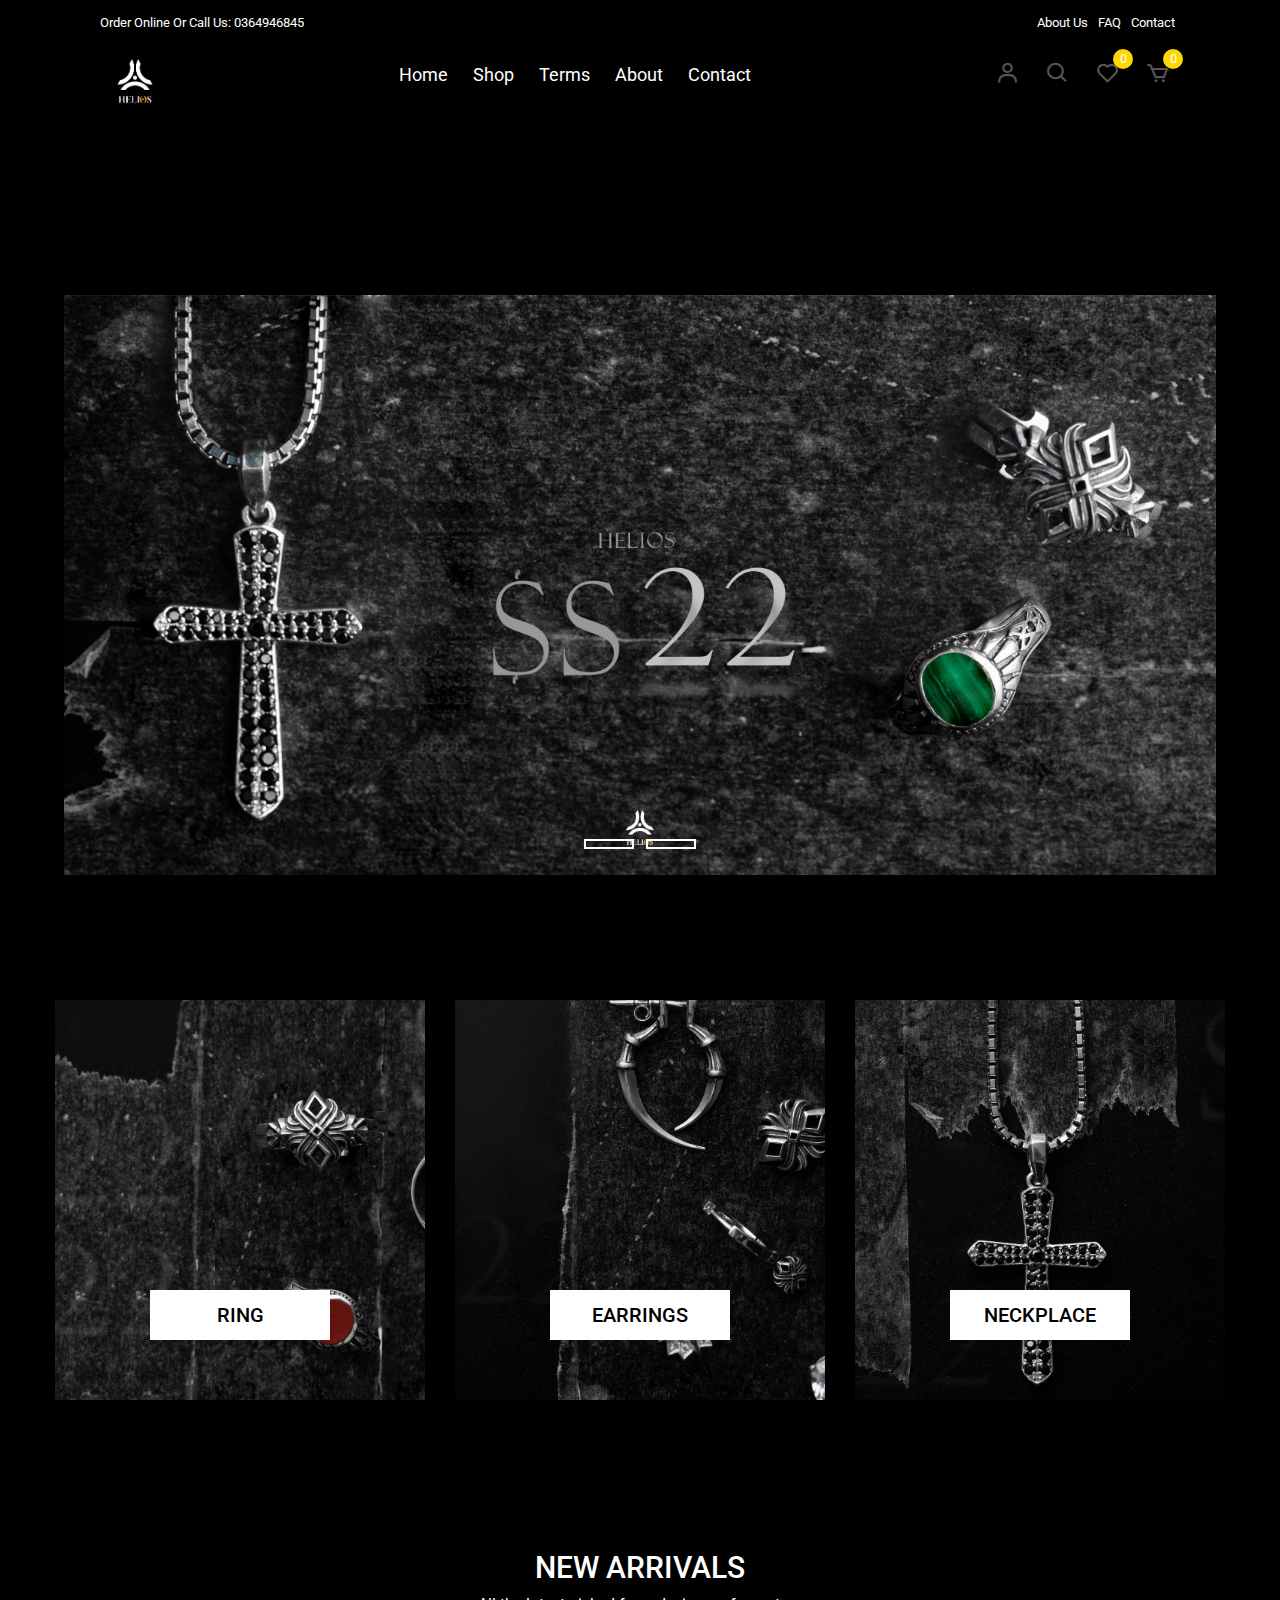
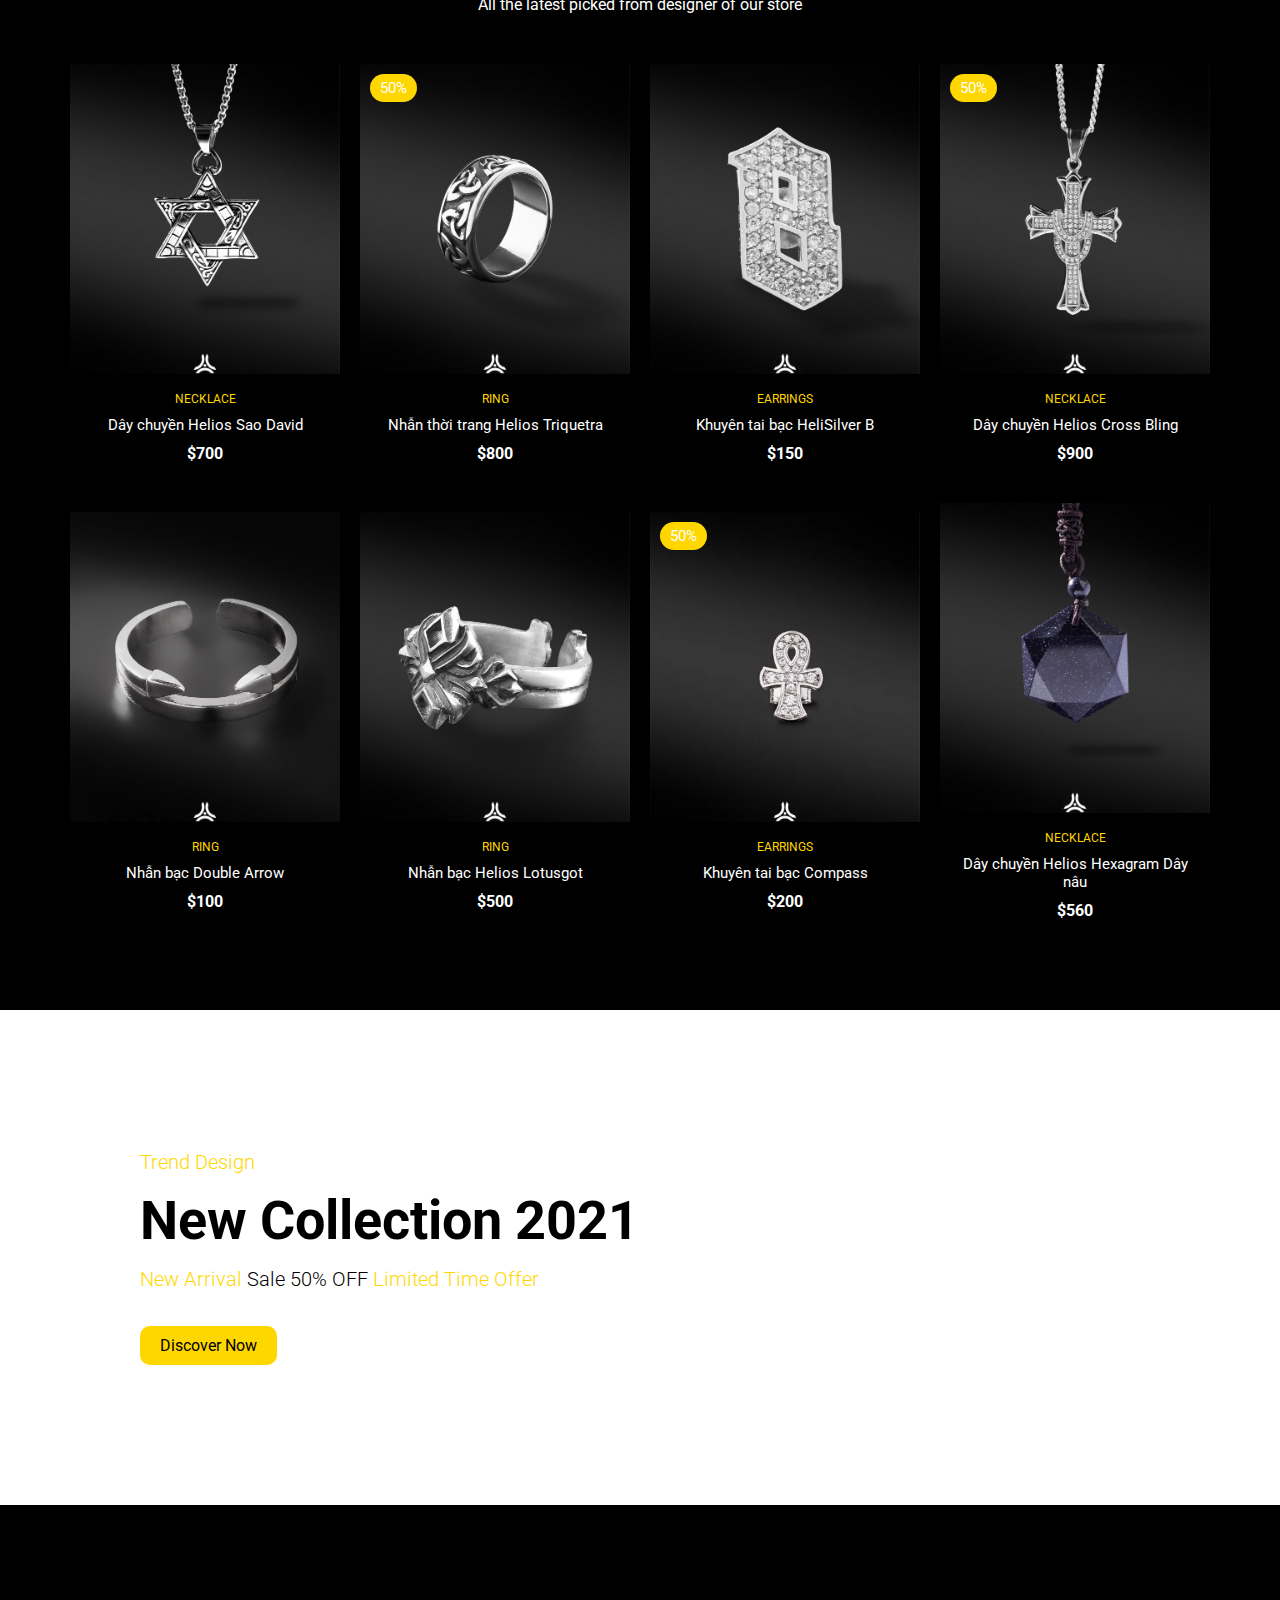
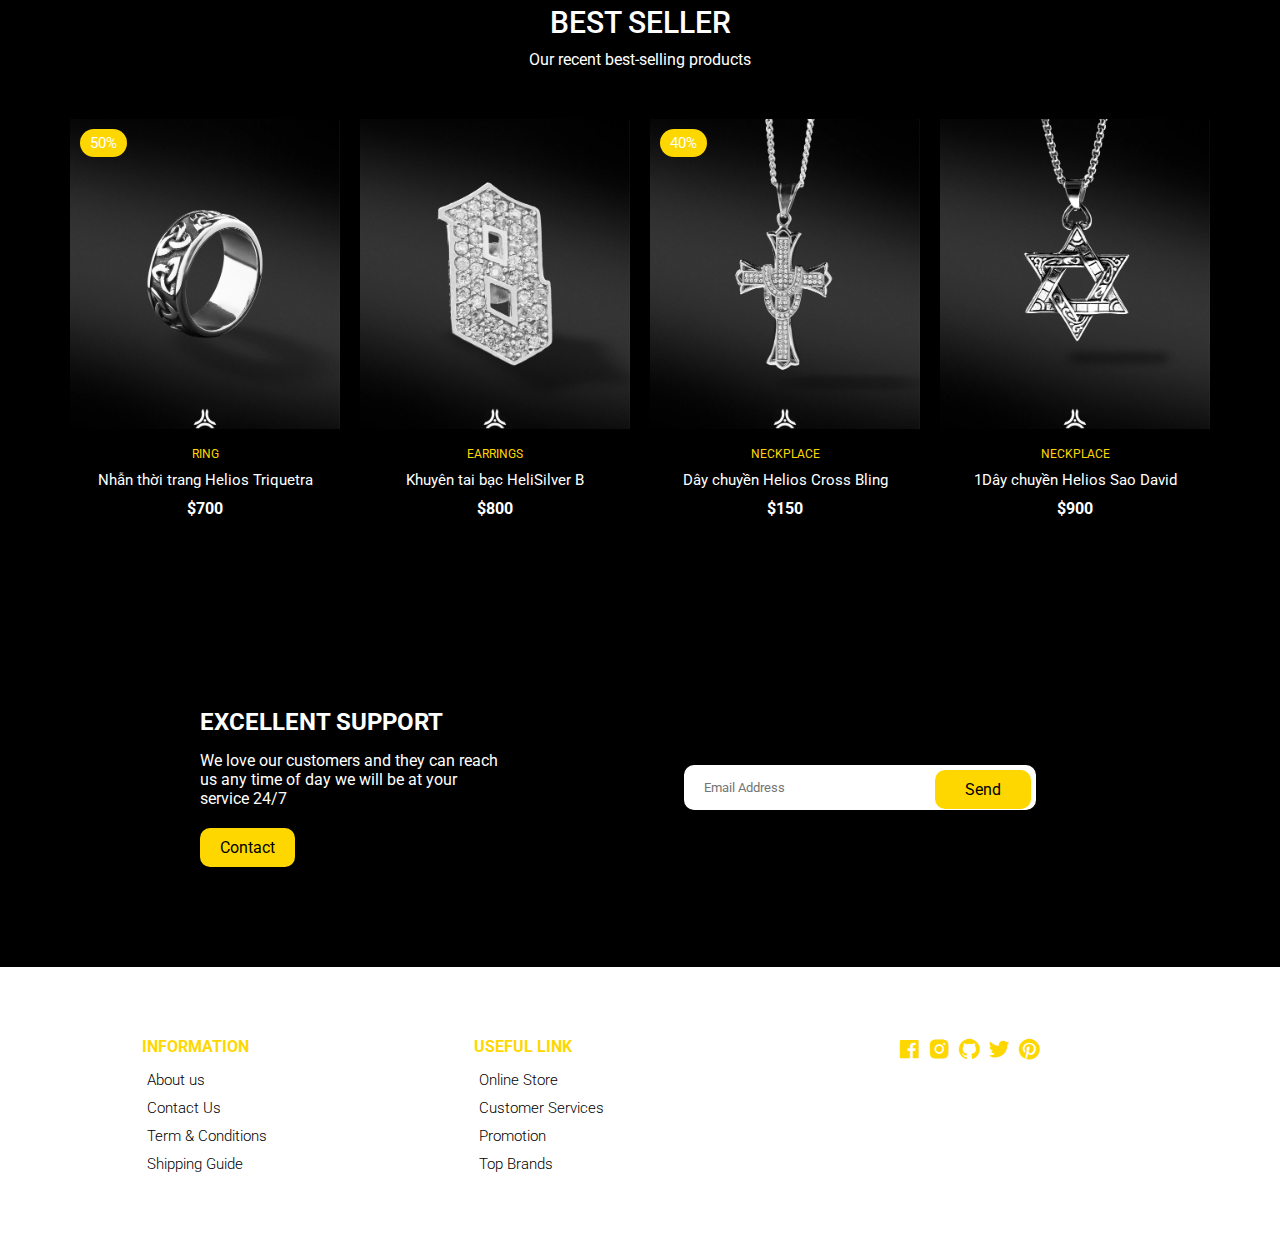
==== commit 6272bc4c: "home update" ====
--- a/Asignment-PRJ301/web/index.html
+++ b/Asignment-PRJ301/web/index.html
@@ -53,7 +53,7 @@
             <a href="#contact" class="nav-link">Contact</a>
           </li>
           <li class="icons d-flex">
-            <a href="login.html" class="icon">
+            <a href="login.jsp" class="icon">
               <i class="bx bx-user"></i>
             </a>
             <div class="icon">
@@ -71,7 +71,7 @@
         </ul>
 
         <div class="icons d-flex">
-          <a href="login.html" class="icon">
+          <a href="login.jsp" class="icon">
             <i class="bx bx-user"></i>
           </a>
           <div class="icon">
@@ -123,7 +123,7 @@
   <section class="section category">
     <div class="cat-center">
       <div class="cat">
-        <img src="./images/cat3.jpg" alt="" />
+        <img src="./images/cat1.jpg" alt="" />
         <div>
           <a href="./product_ring/all_ring_product.html">RING</a>
         </div>
@@ -131,13 +131,13 @@
       <div class="cat">
         <img src="./images/cat2.jpg" alt="" />
         <div>
+          <a href="./product_earring/all_earring_product.html">EARRINGS</a>
+        </div>
+      </div>
+      <div class="cat">
+        <img src="./images/cat3.jpg" alt="" />
+        <div>
           <a href="./product_neckplace/all_neckplace_product.html">NECKPLACE</a>
-        </div>
-      </div>
-      <div class="cat">
-        <img src="./images/cat1.jpg" alt="" />
-        <div>
-          <a href="./product_earring/all_earring_product.html">EARRINGS</a>
         </div>
       </div>
     </div>
